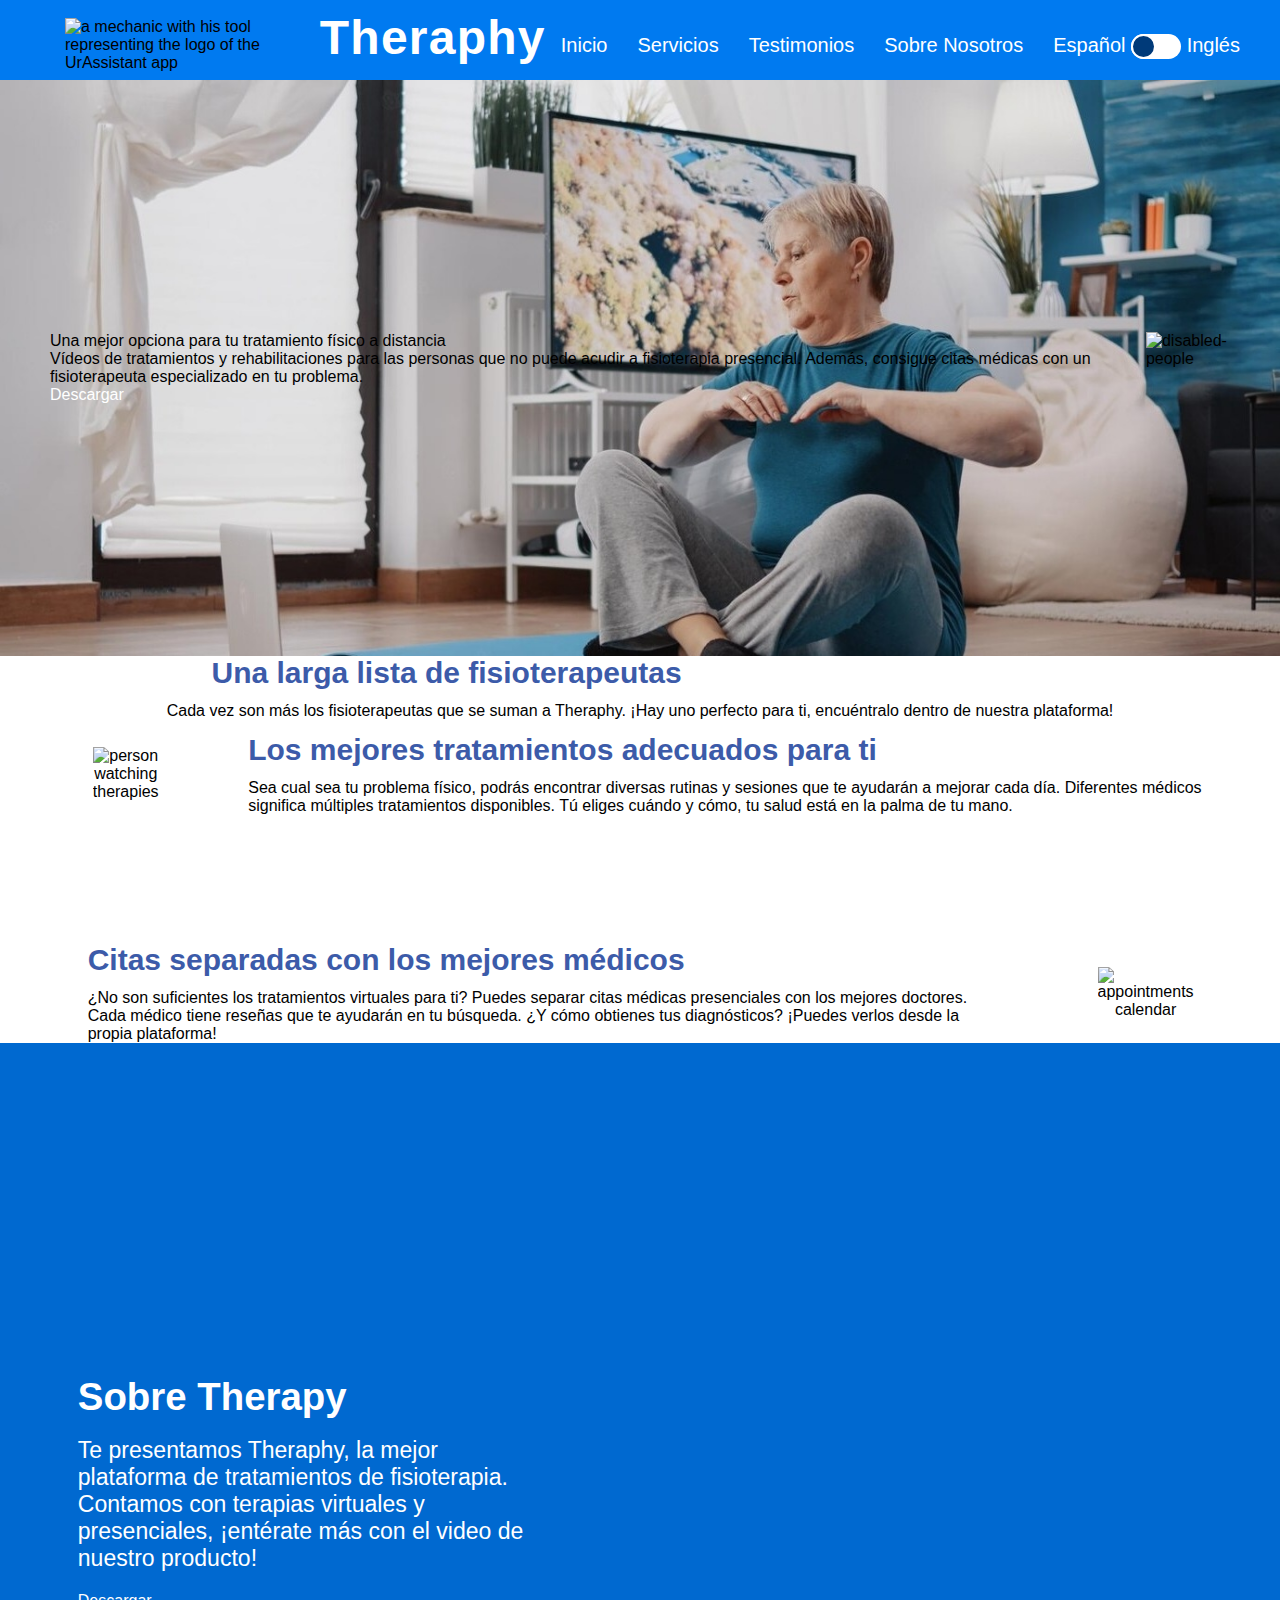
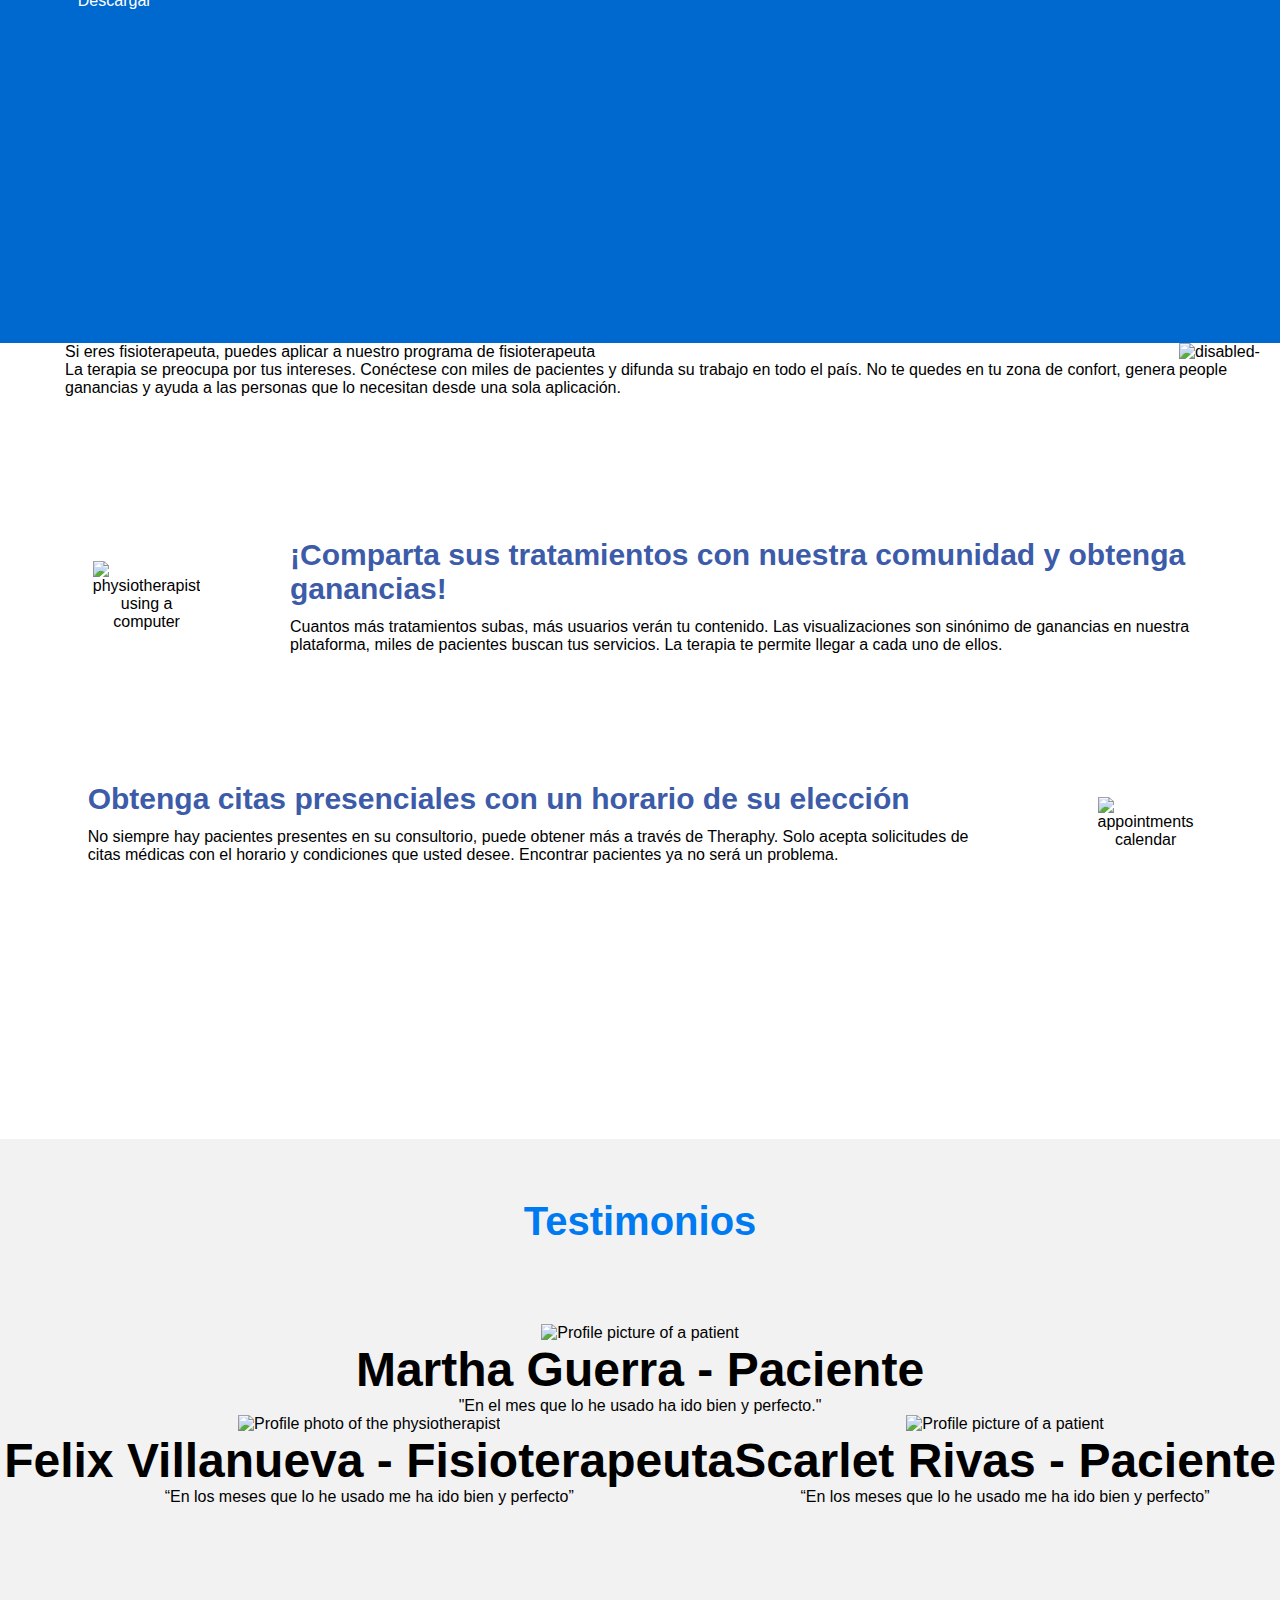
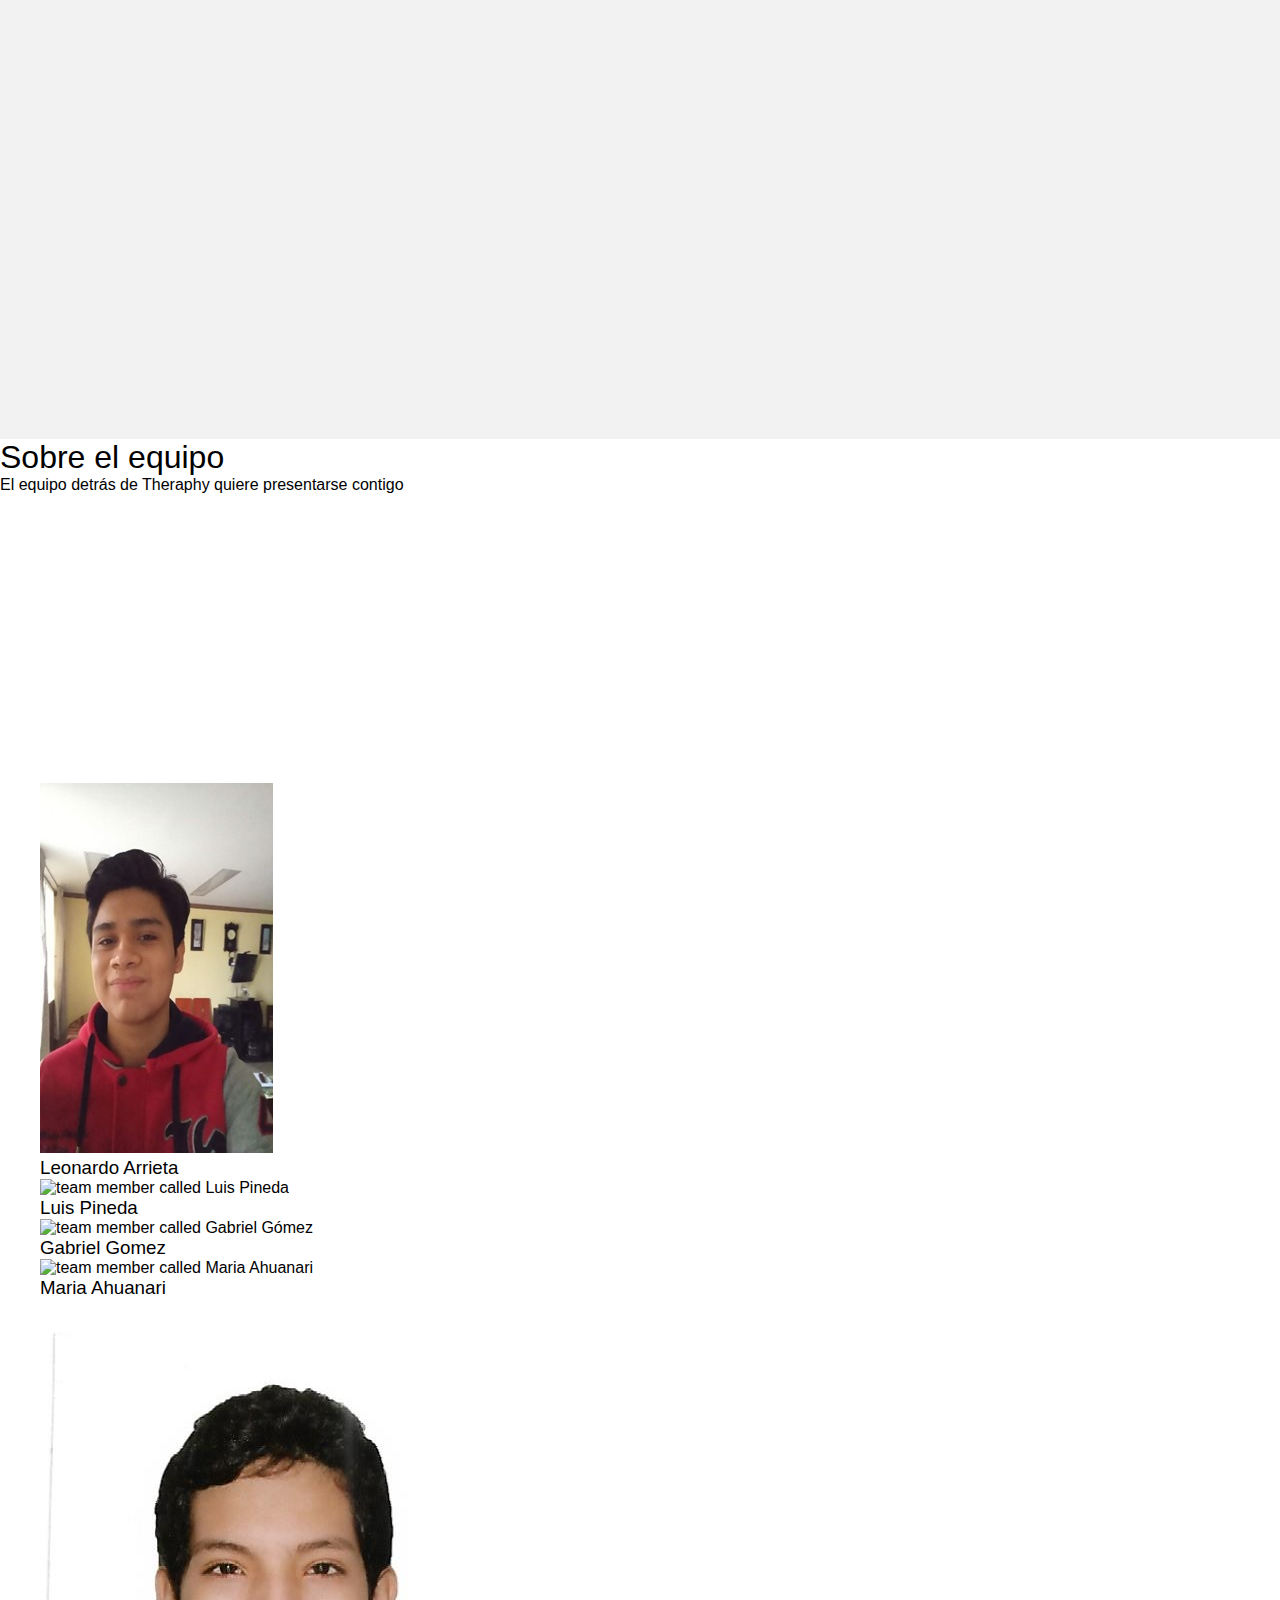
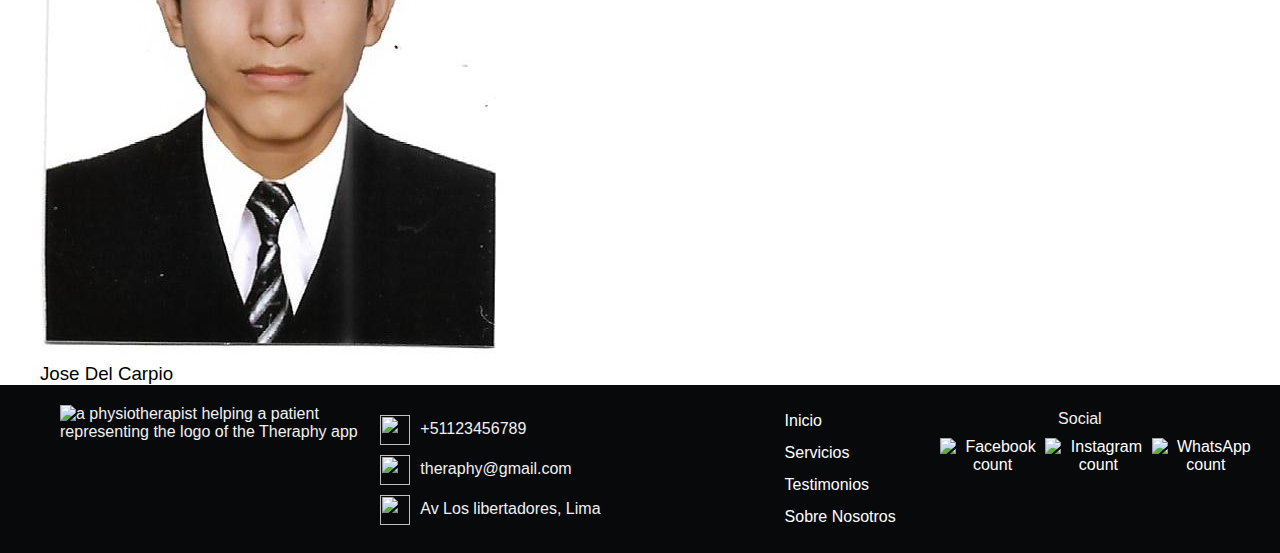
==== index-spanish.html @ e88baafd "fix" ====
<!DOCTYPE html>
<html lang="en">
<head>
    <meta charset="UTF-8">
    <meta http-equiv="X-UA-Compatible" content="IE=edge">
    <meta name="viewport" content="width=device-width, initial-scale=1.0">

    <title>Theraphy</title>
    <link href="LogoTheraphyIcon.ico" rel="icon">

    <meta name="description" content="Theraphy - DigitAlholics Oficial Landing Page" >
    <meta name="keywords" content="therapies, rehabilitation, physical treatment, physiotherapy, physiotherapist, physical problems." >
    <meta name="authors" content="DigitAlholics team" >

    <meta name="viewport" content="width=device-width, initial-scale=1.0" >
    <link rel="stylesheet" href="./assets/styles/styles.css">
    <link rel="stylesheet" href="https://use.typekit.net/uew0ptb.css">
    <script src="https://kit.fontawesome.com/72bfe80b22.js" crossorigin="anonymous"></script>

</head>
<body>

<header>
    <ul class="nav-header">
        <li class="logo">
            <img src="Logo%20de%20Theraphy%202.png" alt="a mechanic with his tool representing the logo of the UrAssistant app">
        </li>
        <li class="name">
            <h2>Theraphy</h2>
        </li>

    </ul>
    <button class="nav-toggle" aria-label="Open menu">
        <i class="fas fa-bars"></i>
    </button>
    <nav class="nav-menu" >
        <li class="item1"><a href="index.html#home">Inicio</a></li>
        <li class="item2"><a href="index.html#services">Servicios</a></li>
        <li class="item3"><a href="index.html#testimonials">Testimonios</a></li>
        <li class="item4"><a href="index.html#about-team">Sobre Nosotros</a></li>
        <li>
            <div class="idioma">
                <span class="en">Español</span>
                <input type="checkbox" class="check" name="yousendit2" id="yousendit2" value="1" onclick="return yousendit2();">
                <span class="es">Inglés</span>
            </div>
        </li>
    </nav>
</header>
<div class="hero-section container" id="home">

    <div class="box">
        <div class="left">
            <div>
                    <span class="title">
                        Una mejor opciona para tu tratamiento físico a distancia
                    </span>
                <p>
                    Vídeos de tratamientos y rehabilitaciones para las personas que no puede acudir a fisioterapia presencial. Además, consigue citas médicas con un fisioterapeuta especializado en tu problema.
                </p>
                <a target="_blank">
                    Descargar
                </a>
            </div>
        </div>

        <div class="right">
            <div>
                <img src="./assets/images/disabled people.png" alt="disabled-people">
            </div>
        </div>
    </div>

</div>

<section id="services">
    <section class="services" id="patient-services">
        <div class="feature-services-begin">
            <div class="feature-services-begin-rigth">
                <h3 class="feature-title">Una larga lista de fisioterapeutas</h3>
            </div>
            <div class="feature-text">
                <p>Cada vez son más los fisioterapeutas que se suman a Theraphy. ¡Hay uno perfecto para ti, encuéntralo dentro de nuestra plataforma!</p>
            </div>
        </div>
        <div class="feature1-services">
            <div class="feature1-image">
                <img src="./assets/images/watching-therapies.png" alt="person watching therapies"  >
            </div>
            <div class="feature-text">
                <h3 class="feature-title">Los mejores tratamientos adecuados para ti</h3>
                <p>Sea cual sea tu problema físico, podrás encontrar diversas rutinas y sesiones que te ayudarán a mejorar cada día. Diferentes médicos significa múltiples tratamientos disponibles. Tú eliges cuándo y cómo, tu salud está en la palma de tu mano.</p>
            </div>
        </div>
        <div class="feature2-services">
            <div class="feature2-image">
                <img src="./assets/images/calendar.png" alt="appointments calendar">
            </div>
            <div class="feature-text">
                <h3 class="feature-title">Citas separadas con los mejores médicos</h3>
                <p>¿No son suficientes los tratamientos virtuales para ti? Puedes separar citas médicas presenciales con los mejores doctores. Cada médico tiene reseñas que te ayudarán en tu búsqueda. ¿Y cómo obtienes tus diagnósticos? ¡Puedes verlos desde la propia plataforma!</p>
            </div>
        </div>

    </section>

    <div class="about-product container" id="about-product">

        <div class="box">
            <div class="left">
                <div>
                    <span class="title">
                        Sobre Therapy
                    </span>
                    <p>
                        Te presentamos Theraphy, la mejor plataforma de tratamientos de fisioterapia. Contamos con terapias virtuales y presenciales, ¡entérate más con el video de nuestro producto!</p>
                    <a target="_blank">
                        Descargar
                    </a>
                </div>
            </div>

            <div class="right">
                <div>
                    <iframe width="700" height="420" src="https://www.youtube.com/watch?v=nm8KRjABzzk" title="YouTube video player" frameborder="0" allow="accelerometer; autoplay; clipboard-write; encrypted-media; gyroscope; picture-in-picture" allowfullscreen></iframe>

                </div>
            </div>
        </div>

    </div>

    <div class="physiotherapist container">

        <div class="box">
            <div class="left">
                <div>
                    <span class="title">
                        Si eres fisioterapeuta, puedes aplicar a nuestro programa de fisioterapeuta
                    </span>
                    <p>
                        La terapia se preocupa por tus intereses. Conéctese con miles de pacientes y difunda su trabajo en todo el país. No te quedes en tu zona de confort, genera ganancias y ayuda a las personas que lo necesitan desde una sola aplicación.</p>
                    <a href="#">
                        Descargar ahora
                    </a>
                </div>
            </div>

            <div class="right">
                <div>
                    <img src="./assets/images/physioterapist.png" alt="disabled-people">

                </div>
            </div>
        </div>

    </div>

    <section class="services" id="physiotherapist-services">

        <div class="feature1-services">
            <div class="feature1-image">
                <img src="./assets/images/physiotherapist%20using%20a%20computer.jpeg" alt="physiotherapist using a computer"  >
            </div>
            <div class="feature-text">
                <h3 class="feature-title">¡Comparta sus tratamientos con nuestra comunidad y obtenga ganancias!</h3>
                <p>Cuantos más tratamientos subas, más usuarios verán tu contenido. Las visualizaciones son sinónimo de ganancias en nuestra plataforma, miles de pacientes buscan tus servicios. La terapia te permite llegar a cada uno de ellos.</p>
            </div>
        </div>
        <div class="feature2-services">
            <div class="feature2-image">
                <img src="./assets/images/physiotherapist%20_and_patient.jpeg" alt="appointments calendar">
            </div>
            <div class="feature-text">
                <h3 class="feature-title">Obtenga citas presenciales con un horario de su elección</h3>
                <p>No siempre hay pacientes presentes en su consultorio, puede obtener más a través de Theraphy. Solo acepta solicitudes de citas médicas con el horario y condiciones que usted desee. Encontrar pacientes ya no será un problema.</p>
            </div>
        </div>

    </section>
</section>


<section id="testimonials">
    <h1>Testimonios</h1>
    <section id="testcards">
        <div class="slide-container swiper">
            <div class="slide-content">
                <div class="card-wrapper swiper-wrapper">
                    <div class="card swiper-slide">
                        <div class="image-content">
                            <span class="overlay"></span>

                            <div class="card-image">
                                <img src="./assets/images/teen.png" alt="Profile picture of a patient" class="card-img"><!--<img src="images/profile1.jpg" alt="" class="card-img">-->
                            </div>
                        </div>
                        <div class="card-content">
                            <h2 class="name">Martha Guerra - Paciente</h2>
                            <p class="description">"En el mes que lo he usado ha ido bien y perfecto."</p>
                        </div>
                    </div>
                </div>

                <div class="swiper-button-next swiper-navBtn"></div>
                <div class="swiper-button-prev swiper-navBtn"></div>
                <div class="swiper-pagination"></div>
            </div>
        </div>

        <div class="slide-container swiper">
            <div class="slide-content">
                <div class="card-wrapper swiper-wrapper">
                    <div class="card swiper-slide">
                        <div class="image-content">
                            <span class="overlay"></span>

                            <div class="card-image">
                                <img src="./assets/images/physio.png" alt="Profile photo of the physiotherapist" class="card-img"><!--<img src="images/profile1.jpg" alt="" class="card-img">-->
                            </div>
                        </div>
                        <div class="card-content">
                            <h2 class="name">Felix Villanueva - Fisioterapeuta</h2>
                            <p class="description">“En los meses que lo he usado me ha ido bien y perfecto”</p>
                        </div>
                    </div>
                </div>

                <div class="swiper-button-next swiper-navBtn"></div>
                <div class="swiper-button-prev swiper-navBtn"></div>
                <div class="swiper-pagination"></div>
            </div>
        </div>

        <div class="slide-container swiper">
            <div class="slide-content">
                <div class="card-wrapper swiper-wrapper">
                    <div class="card swiper-slide">
                        <div class="image-content">
                            <span class="overlay"></span>

                            <div class="card-image">
                                <img src="./assets/images/grandma.png" alt="Profile picture of a patient" class="card-img"><!--<img src="images/profile1.jpg" alt="" class="card-img">-->
                            </div>
                        </div>
                        <div class="card-content">
                            <h2 class="name">Scarlet Rivas - Paciente</h2>
                            <p class="description">“En los meses que lo he usado me ha ido bien y perfecto”</p>
                        </div>
                    </div>
                </div>

                <div class="swiper-button-next swiper-navBtn"></div>
                <div class="swiper-button-prev swiper-navBtn"></div>
                <div class="swiper-pagination"></div>
            </div>
        </div>
    </section>
</section>

<section id="about-team">
    <h1>Sobre el equipo</h1>
    <p>El equipo detrás de Theraphy quiere presentarse contigo</p>

    <div class="team-div">

        <div class="team-video">
            <iframe width="500" height="300" src="https://www.youtube.com/watch?v=nm8KRjABzzk" title="YouTube video player" frameborder="0" allow="accelerometer; autoplay; clipboard-write; encrypted-media; gyroscope; picture-in-picture" allowfullscreen></iframe>
        </div>

    <div class="team-photos">
        <ul class="team-photos_top">
            <li>
               <img src="assets/images/leonardo.png" alt="team member called Leonardo Arrieta"></a>
                <h3>Leonardo Arrieta</h3>
            </li>
            <li>
               <img src="assets/images/luis.png" alt="team member called Luis Pineda"></a>
                <h3>Luis Pineda</h3>
            </li>
            <li>
               <img src="assets/images/gabriel.jpg" alt="team member called Gabriel Gómez"></a>
                <h3>Gabriel Gomez</h3>
            </li>
        </ul>

        <ul class="team-photos_bottom">
            <li>
                <img src="assets/images/maria.jpg" alt="team member called Maria Ahuanari"></a>
                <h3>Maria Ahuanari</h3>
            </li>
            <li>
                <img src="assets/images/jose.jpg" alt="team member called Jose Del Carpio"></a>
                <h3>Jose Del Carpio</h3>
            </li>
        </ul>
    </div>

</div>
</section>


<footer class="footer">
    <div class="container-body">
        <div class="column1">
            <nav class="nav2">
                <ul class="nav-footer">
                    <li class="logo2">
                        <img src="./assets/images/Logo.png" alt="a physiotherapist helping a patient representing the logo of the Theraphy app">
                    </li>
                </ul>

            </nav>
        </div>

        <div class="column2">
            <div class="row">
                <img src="./assets/images/call.png" alt="">
                <label>+51123456789</label>
            </div>
            <div class="row">
                <img src="./assets/images/mail.png" alt="">
                <label>theraphy@gmail.com</label>
            </div>
            <div class="row">
                <img src="./assets/images/home.png" alt="">
                <label>Av Los libertadores, Lima</label>
            </div>

        </div>

        <div class="column3">
            <ul class="options">
                <li class="options-item">
                    <a href="index.html#home" class="options-item-link options-link">Inicio</a>
                </li>
                <li class="options-item">
                    <a href="index.html#services" class="options-item-link options-link">Servicios</a>
                </li>
                <li class="options-item">
                    <a href="index.html#testimonials" class="options-item-link options-link">Testimonios</a>
                </li>
                <li class="options-item">
                    <a href="index.html#about-team" class="options-item-link options-link">Sobre Nosotros</a>
                </li>
            </ul>

        </div>




        <div class="column4">
            <label>Social</label>
            <ul class="nets">
                <li class="facebook">
                    <a href="https://es-la.facebook.com/"><img src="./assets/images/facebook.png" alt="Facebook count"></a>
                </li>
                <li class="instagram">
                    <a href="https://www.instagram.com/"><img src="./assets/images/instagram.png" alt="Instagram count"></a>
                </li>
                <li class="whatsapp">
                    <a href="https://www.whatsapp.com/?lang=es"><img src="./assets/images/whatsapp.png" alt="WhatsApp count"></a>
                </li>
            </ul>



        </div>
    </div>
</footer>




</body>
<script src="assets/scripts/main.js" type="text/javascript"></script>

</html>
---- assets/styles/styles.css ----
* {
    margin: 0;
    font-family: ibm-plex-sans, sans-serif;
    font-weight: 400;
    font-style: normal;
}


li, nav
{
    list-style: none;

}

ul {
    list-style-type: disc; /* Agrega viñetas en forma de puntos sólidos */

}

a
{
    text-decoration: none;
    color: white;
    cursor: pointer;

}

a:hover {
    font-weight: bold;
}


a.btn
{
    color: #FFFFFF;
    border-radius: inherit;
    text-transform: capitalize;
    background-color: #002A78;
    font-weight: 800;
    text-align: center;
    padding: 10px;
    border: none;

}
a.btn:hover
{
    background-color: yellow;
}




.container{
    display: flex;
    align-items: center;
    justify-content: center;
}

.box {
    width: 1200px;
    display: flex;
    padding-left: 50px;
}


/*Header Section*/

header
{

    z-index: 1;
    display: flex;
    justify-content: space-between;
    align-items: center;
    padding: 10px 25px 0;
    background-color:  #007AF0;
}

header .name
{
    color: white;
    font-size: 34px;
    letter-spacing: 1.25px;
    font-weight: bold;
    margin-bottom: 15px;
}

header .nav-header
{
    display: flex;
    align-items: center;

}

.nav-header .logo
{
    margin-right: 20px;
}

.logo img
{
    width: 100px;
    height: 100px;


}

.logo2 img{
    width: 200px;
    height: 20px;
}

.nav-toggle {
    color: white;
    background: none;
    border: none;
    font-size: 30px;
    padding: 0 5px;
    line-height: 60px;
    cursor: pointer;

    display: none;
}

header nav
{
    display: flex;
}

header nav li
{
    margin: 0 15px;
    width: max-content;
    font-size: 20px;
    color:  white;
}

.idioma
{
    text-align: right;
    margin-top: 0px;
}
.en
{
    color:  white;

}
.es{
    color:  white;

}

.check
{
    position: relative;
    width: 50px;
    height: 18px;

}
.check:before{
    content: '';
    position: absolute;
    width: 50px;
    height: 25px;
    background: white;
    border-radius: 25px;
}

.check:after{
    content: '';
    position: absolute;
    width: 25px;
    height: 25px;
    background: #003A79;
    transition: 0.1s;
    border: 2px solid white;
    box-sizing:  border-box;
    border-radius: 25px;
}

.check:checked:after
{
    left: 25px;
    border: 2px solid white;
}

.check:checked:before
{
    background: white;
}


@media (max-width: 1000px) {
    header {
        padding: 10px 30px;
    }
}

@media (max-width: 900px) {

    header h2 {
        margin-bottom: 15px;
    }

    a
    {
        font-size: 20px;
    }
    .nav-toggle {
        display: block;
    }

    .nav-menu
    {
        border: 1px solid #002A78;
        flex-direction: column;
        align-items: center;
        margin: 0;
        background-color: #003A79;
        position: fixed;
        left: 0;
        top: 110px;
        width: 100%;
        line-height: 3;

        height: calc(100% - 95px);
        overflow-y: auto;

        left: 100%;
        transition: 0.1s;
    }

    .nav-menu_visible
    {
        left: 0;

    }

    header .nav-header
    {
        display: flex;
        align-items: center;
    }
    header .nav-header h2
    {
        color: white;
        font-size: 28px;
        letter-spacing: 1.25px;
        font-weight: bold;
        margin-bottom: 0;
    }

    header .nav-header
    {
        display: flex;
        align-items: center;
    }
}


/*HERO SECTION*/
/* Estilo para la sección hero completa */
.hero-section {
    background-image: url("../../assets/images/hero_image.jpeg");
    background-size: cover;
    background-repeat: no-repeat;
    min-height: 45vw;
    display: flex;
    align-items: center;
    justify-content: flex-start; /* Alinea los elementos a la izquierda */
}

/* Ajusta el estilo de la tarjeta */
.hero-card{
    background-color: #ffffff;
    border-radius: 30px;
    box-shadow: 0px 0px 20px rgba(0, 0, 0, 0.2);
    padding: 30px;
    text-align: left;
    width: 780px;

}

.card-title {
    font-size: 60px;
    font-weight: 800;
    margin: 0;
    color: #000000;
}

.card-description {
    font-size: 20px;
    font-weight: normal;
    color: #000000;
    margin-top: 10px;
}

.btn-rectangular {
    display: inline-block;
    padding: 24px 60px;
    background-color: #007AF0;
    color: #ffffff;
    border-radius: 50px;
    text-decoration: none;
    font-weight: bold;
    transition: background-color 0.3s ease;
    margin-top: 20px;
    font-size: 20px;
    margin-right: 68%;
}

.btn-rectangular:hover {
    background-color: #0055A4; /* Cambia el color de fondo al acercar el mouse */
    opacity: 0.6; /* Reduce la opacidad al acercar el mouse */
}


/* Consulta de medios para tabletas */
@media screen and (max-width: 768px) {
    .hero-card {
        padding: 10px; /* Ajusta el relleno para dispositivos más pequeños */
    }

    .card-title {
        font-size: 24px; /* Tamaño de fuente más pequeño para tabletas */
    }

    .card-description {
        font-size: 14px; /* Tamaño de fuente más pequeño para tabletas */
    }

    .btn-rectangular {
        padding: 12px 30px; /* Ajusta el padding para tabletas */
        font-size: 14px; /* Tamaño de fuente más pequeño para tabletas */
    }
}

/* Consulta de medios para smartphones */
@media screen and (max-width: 480px) {
    .card-title {
        font-size: 20px; /* Tamaño de fuente más pequeño para smartphones */
    }

    .card-description {
        font-size: 12px; /* Tamaño de fuente más pequeño para smartphones */
    }

    .btn-rectangular {
        padding: 10px 24px; /* Ajusta el padding para smartphones */
        font-size: 12px; /* Tamaño de fuente más pequeño para smartphones */
    }
}

/*Services Section*/

#patient-services .container{
    background: linear-gradient(to bottom, #659ebc 0%, #659ebc 0%, #ffffff 2%); /* Ajusta las posiciones para el degradado */
    display: flex;
    flex-direction: column;
    align-items: center;
    background-color: #cfdff0; /* Establece el color de fondo de respaldo */
}

#patient-services .titles{
    text-align: center;
}

#patient-services .titles h1{
    margin-top: 60px;
    font-weight: bold;
    color: #007AF0;
}

#patient-services .titles h2{
    font-weight: bold;
    margin-bottom: 40px;
    font-size: 40px;
}

#patient-services .cards-container{
    max-width: 1500px;
    border: 4px solid #007AF0; /* Añade un borde de 2 píxeles de ancho y color blanco */
    border-radius: 15px; /* Aplica bordes redondeados de 20 píxeles */
    padding: 30px; /* Añade un espacio interno para separar las tarjetas del borde */
    margin-top: 20px;
    margin-bottom: 170px;/* Agrega un margen superior para separar los títulos de las tarjetas */
    display: flex;
}

#patient-services .card {
    display: flex; /* Usa flexbox para organizar el contenido */
    border-radius: 5px; /* Aplica bordes redondeados */
    padding: 10px; /* Añade un espacio interno para separar los elementos */
    margin: 29px; /* Agrega margen para separar las tarjetas */
    align-items: center; /* Alinea verticalmente los elementos */
    width: 600px;
    height: 200px;
    transition: transform 0.3s ease;
    background-color: #ffffff;
    border: 1px solid #000000;/* Agregamos una transición de 0.3 segundos en la propiedad 'transform' */
}

#patient-services .card:hover {
    transform: scale(1.05); /* Al hacer hover, la tarjeta se agrandará un 5% */
    box-shadow: 0px 0px 20px rgba(0, 0, 0, 0.2); /* Agregamos una sombra para dar un efecto de elevación */
}

#patient-services .card-image {
    flex: 1; /* El espacio disponible se divide entre la imagen y el contenido */
    display: grid;
    place-items: center;
}

#patient-services .card-image img {
    width: 60%; /* La imagen no se desbordará de la tarjeta */
    height: 80%; /* Mantiene la proporción de la imagen */
    margin: auto;

}

#patient-services .card-content {
    flex: 2; /* El espacio disponible se divide entre el contenido y la imagen */

}

#patient-services .card-title {
    font-size: 22px; /* Estilo del título */
    margin-right: 56px;

}

#patient-services .card-description {
    font-size: 16px;
    margin-right: 25px;/* Estilo de la descripción */

}



.feature-title {
    text-align: left;
}


h2
{
    font-weight: bold;
    font-size: 48px;
}

section h1.title
{

    text-transform: capitalize;
    text-align: center;
    padding-top: 40px;
    margin-bottom: 50px;
    color: #3C5BA9;
}

.services {
    height: 100%;
    display: flex;
    margin-right: 48px;
    margin-left: 48px;
    text-align: center;
    flex-direction: column;
    align-items: center;
}
.services h2{
    font-size: 32px;
    color: #3C5BA9;
}


.services h3{
    font-size:  30px;
    margin-bottom: 12px;
    font-weight:bold;
    color: #3C5BA9;
}
.feature1-image img{
    margin-right: 7vw;
    margin-left: 3.5vw;
    height:25vw
}
.feature-text{
    text-align: left;
}


.feature-services-begin-rigth {
    margin-right: 10vw;
    margin-left: 3.5vw;
}

.feature1-services {
    margin-top: 1vw;
    display: flex;
    align-items: center;
}
.feature2-services {
    margin-top: 10vw;
    display: flex;
    flex-direction: row-reverse;
    align-items: center;
    margin-left: 3.1vw;
}

.feature2-image img{
    margin-right: 3vw;
    margin-left: 10vw;
    height:25vw
}


/*About Product**/
.about-product{
    background-color: #0069D0;
    height: 900px;
}

.about-product .right{
    min-width: 50%;
    display: flex;
    align-items: center;
    justify-content: center;
}

.about-product .right img{
    max-width: 500px;
}

#about-product .left{
    display: flex;
    align-items: center;
    color: white;
    min-width: 20%;
    margin-left: 1vw;
    margin-right: 10vw;
}

#about-product .left .title{
    font-size: 3vw;
    font-weight: 700;
    line-height: 1.1em;
}

#about-product .left p{
    margin: 1.5vw 0px;
    font-size: 1.8vw;
}


#about-product .btn-rectangular{

    background-color: rgba(207, 223, 240, 0.47);
    color: #ffffff;
    border-radius: 50px;
    text-decoration: none;
    font-weight: bold;
    transition: background-color 0.3s ease;
    width: 110px;
    font-size: 20px;
}

@media (max-width: 800px) and (min-width:200px) {
    #about-product iframe {
        height: 150px;
        width: 200px;
    }
}
@media (max-width: 1300px) and (min-width:800px) {
    #about-product iframe {
        height: 250px;
        width: 450px;
    }


}

/*Physiotherapist section**/

#physiotherapist-services {
    background-color: rgb(255, 255, 255);
    height: 48vw;
    padding-top: 110px;
}



#physiotherapist-services .right{
    min-width: 50%;
    display: flex;
    justify-content: center;
}

#physiotherapist-services .right img{
    margin-right: 15%;
    margin-left: 10%;
    height: 600px;
    border-radius: 40px;
}

#physiotherapist-services .left{

    display: flex;

    color: black;
    min-width: 45%;
    margin-left: 2vw;
    margin-right: 0vw;
}

#physiotherapist-services .left .title{

    font-size: 45px;
    font-weight: 700;
    line-height: 1.1em;
}



#physiotherapist-services .btn-rectangular{
    padding:25px 60px;
    background-color: #007AF0;
    color: #ffffff;
    border-radius: 50px;
    text-decoration: none;
    font-weight: bold;
    transition: background-color 0.3s ease;
    margin-top: 20px;
    font-size: 20px;
    width: 100px;
    margin-left: 60px;

}

#physiotherapist-services .btn-rectangular:hover {
    background-color: #0055A4; /* Cambia el color de fondo al acercar el mouse */
    opacity: 0.6; /* Reduce la opacidad al acercar el mouse */
}




/* Estilos para los elementos expandibles */
.expanding-section {
    margin-top: 20px;
    display: flex;
    flex-direction: column;
}

.expanding-item {
    margin-top: 20px;
    padding: 10px;
    border-radius: 5px;
    overflow: hidden;
    cursor: pointer;
}


.expanding-title {
    display: flex;
    justify-content: space-between;
    align-items: center; /* Alinea verticalmente el contenido en el centro */
    cursor: pointer;

}

.expand-button {
    background-color: #007AF0;
    color: #ffffff;
    border-radius: 50%;
    border: none;
    width: 50px;
    height: 50px;
    font-size: 25px;
    display: flex;
    justify-content: center;
    padding-top: 5px;
    cursor: pointer;

}


.expand-button:hover {
    background-color: #0055A4; /* Cambia el color de fondo al acercar el mouse */
    opacity: 0.6; /* Reduce la opacidad al acercar el mouse */
}

.expanding-content {
    max-height: 0;
    overflow: hidden;
    background-color: rgba(207, 223, 240, 0.47); /* Establece el color de fondo deseado */
}

.expanded {
    max-height: 200px; /* Establece la altura máxima deseada para la expansión */
    margin-top: 20px;
    padding: 25px;
}

#physiotherapist-services li{
    list-style: inherit;
}


/*Testimonials*/

#testimonials h1 {
    text-align: center;
    padding-top: 60px;
    margin-bottom: 80px;
    color: #007AF0;
    font-weight: bold;
    font-size: 40px;
}
#testimonials {
    text-align: center;
    background-color: #f2f2f2;
    height: 900px;
}

#testcards {
    display: flex;
    flex-wrap: wrap;
    justify-content: center;
}

.testimonial-card {
    background-image: url("../../assets/images/review-background.png");
    background-size: 80px;
    background-repeat: no-repeat;
    background-position-x: 40px;
    background-position-y: 20px;
    width: calc(40% - 10px);
    height: 250px;/* Dos columnas en pantalla grande, con espacio entre ellas */
    margin: 20px;
    background-color: #ffffff;
    border-radius: 20px;
    box-shadow: 0 4px 6px rgba(0, 0, 0, 0.1);
    overflow: hidden;
    position: relative;
}

.testimonial-content {
    position: absolute;
    left: 35px; /* Alinea el texto a 40px desde el borde izquierdo */
    top: 90px;
    margin-right: 30px;
}

.testimonial-content p {
    font-size: 20px;
    margin-bottom: 10px;
}

.testimonial-name {
    font-weight: bold;
    margin-right: 310px;
    color: #007AF0;
}

.testimonial-avatar {
    width: 50px;
    height: 50px;
    border-radius: 50%;
    position: absolute;
    top: 20px;
    right: 20px;
}

@media screen and (max-width: 768px) {
    .name {
        font-size: 15px;
    }
    .slide-content{
        margin: 0 10px;
    }
    .swiper-navBtn{
        display: none;
    }
}

/*About the TEam*/
#about-the-team {
    background-color: #007AF0;
    padding: 50px 0;
    text-align: center;
}

#about-the-team h1{
    font-size: 40px;
    color: white;
    font-weight: bold;
}

#about-the-team h2{
    font-size: 25px;
    color: white;
    font-weight: normal;
    margin-top: 20px;
}

.team-cards {
    display: flex;
    flex-wrap: wrap;
    justify-content: center;
    align-items: center;
    margin-top: 60px;
    margin-bottom: 20px;
}

.team-card {
    width: calc(33.33% - 300px);
    height: 400px;
    margin: 20px;
    background-color: #ffffff;
    border-radius: 40px;
    box-shadow: 0 4px 6px rgba(0, 0, 0, 0.1);
    text-align: left;
}


.team-avatar {
    width: 230px;
    height: 250px;
    padding: 15px;
    border-radius: 20%;
}

.team-name {
    font-weight: bold;
    margin: 0 20px;
    color: #5b5b5b;
}

.team-position {
    margin: 0 20px;
    color: #007AF0;
    font-weight: bolder;
}

.team-social-icons {
    margin: 10px 20px ;
}

.social-icon {
    width: 30px;
    height: 30px;
    border-radius: 50%;
    margin-right: 5px;
    cursor:pointer;
}


#about-team iframe {
    align-items: center;
    align-self: center;
    align-content: center;
    margin-left: 8%;
    margin-bottom: 15px;
    margin-top: 20px;
}

@media (max-width: 800px) and (min-width:200px) {

    #about-team .team-div{
        display: flex;
        flex-direction: column;
    }
    #about-team iframe {
        height: 150px;
        width: 300px;
        margin-top: 25px;
    }
}
@media (max-width: 1300px) and (min-width:800px) {
    #about-team iframe {
        height: 250px;
        width: 450px;
    }
}


/*ScrollToTop*/
#scroll-to-top {
    position: fixed;
    bottom: 50px;
    right: 30px;
    z-index: 1000; /* Asegura que esté por encima de otros elementos */
}

#scroll-to-top button {
    width: 45px;
    height: 45px;
    background-color: #007AF0;
    color: #ffffff;
    border: 2px solid white;
    border-radius: 50%;
    font-size: 24px;
    line-height: 1;
    cursor: pointer;
    transition: background-color 0.3s ease;
    box-shadow: 0 4px 6px rgba(0, 0, 0, 0.1);

}

#scroll-to-top button:hover {
    background-color: #0055A4;
}


/*Footer*/

.footer
{
    background: #08090a;
    color: #f1f1f2;
    width: 100%;
    height: 100%;
}

.container-body
{
    display: flex;
    padding: 20px;
}

.column1
{
    width: 100%;
    max-width: 400px;
}

.nav-footer
{
    display: flex;
    align-items: center;

}


.nav-footer img
{
    width: 250px;
    height: 130px;
    margin-right: 10px;

}

.column2
{
    max-width: 400px;
    width: 100%;
}

.column2 .row
{
    display: flex;
    margin-top: 10px;

}

.row img
{
    width: 30px;
    height: 30px;

}

.row label
{
    margin-left: 10px;
    margin-top: 5px;
}

.column3
{
    text-align: left;
    line-height: 2;
}

.column3 .options li{
    width: max-content;
    list-style: none;
}

.column4 .nets li{

    list-style: none;
}

.column2 .options li{

    list-style: none;
}

.nav-footer li{
    list-style: none;
}



.options-item a
{
    margin: 4px;
    max-width: max-content;
}
.options-item-link
{
    color:white;
}

.column4
{
    width: 100%;
    max-width: 400px;
    text-align: center;
    margin-top: 5px;
}


.nets
{
    display: flex;
    justify-content: center;
    margin: 10px 0;
}

.nets img
{
    width: 35px;
    height: 35px;
}

.nets a:hover
{
    color: transparent;
    border-top: 0;
    border-bottom: 0;
}

.download-footer
{
    display: flex;
    justify-content: center;
    margin: 10px 0;
}

.download-footer img
{
    width: 100px;
    margin: 5px;
}

.download-footer a:hover
{
    color: transparent;
    border-top: 0;
    border-bottom: 0;
}

@media (max-width: 900px)
{
    .container-body
    {
        flex-wrap: wrap;
    }

    .column4
    {
        width: 100%;
        max-width: 400px;
        text-align: left;

    }

    .nets
    {
        justify-content: left;
    }

    .download-footer
    {
        justify-content: left;
    }
}

@media (max-width: 450px)
{
    .container-body
    {
        width: 100%;
    }


    body
    {

        width:130%;
        box-sizing: border-box;
    }
}
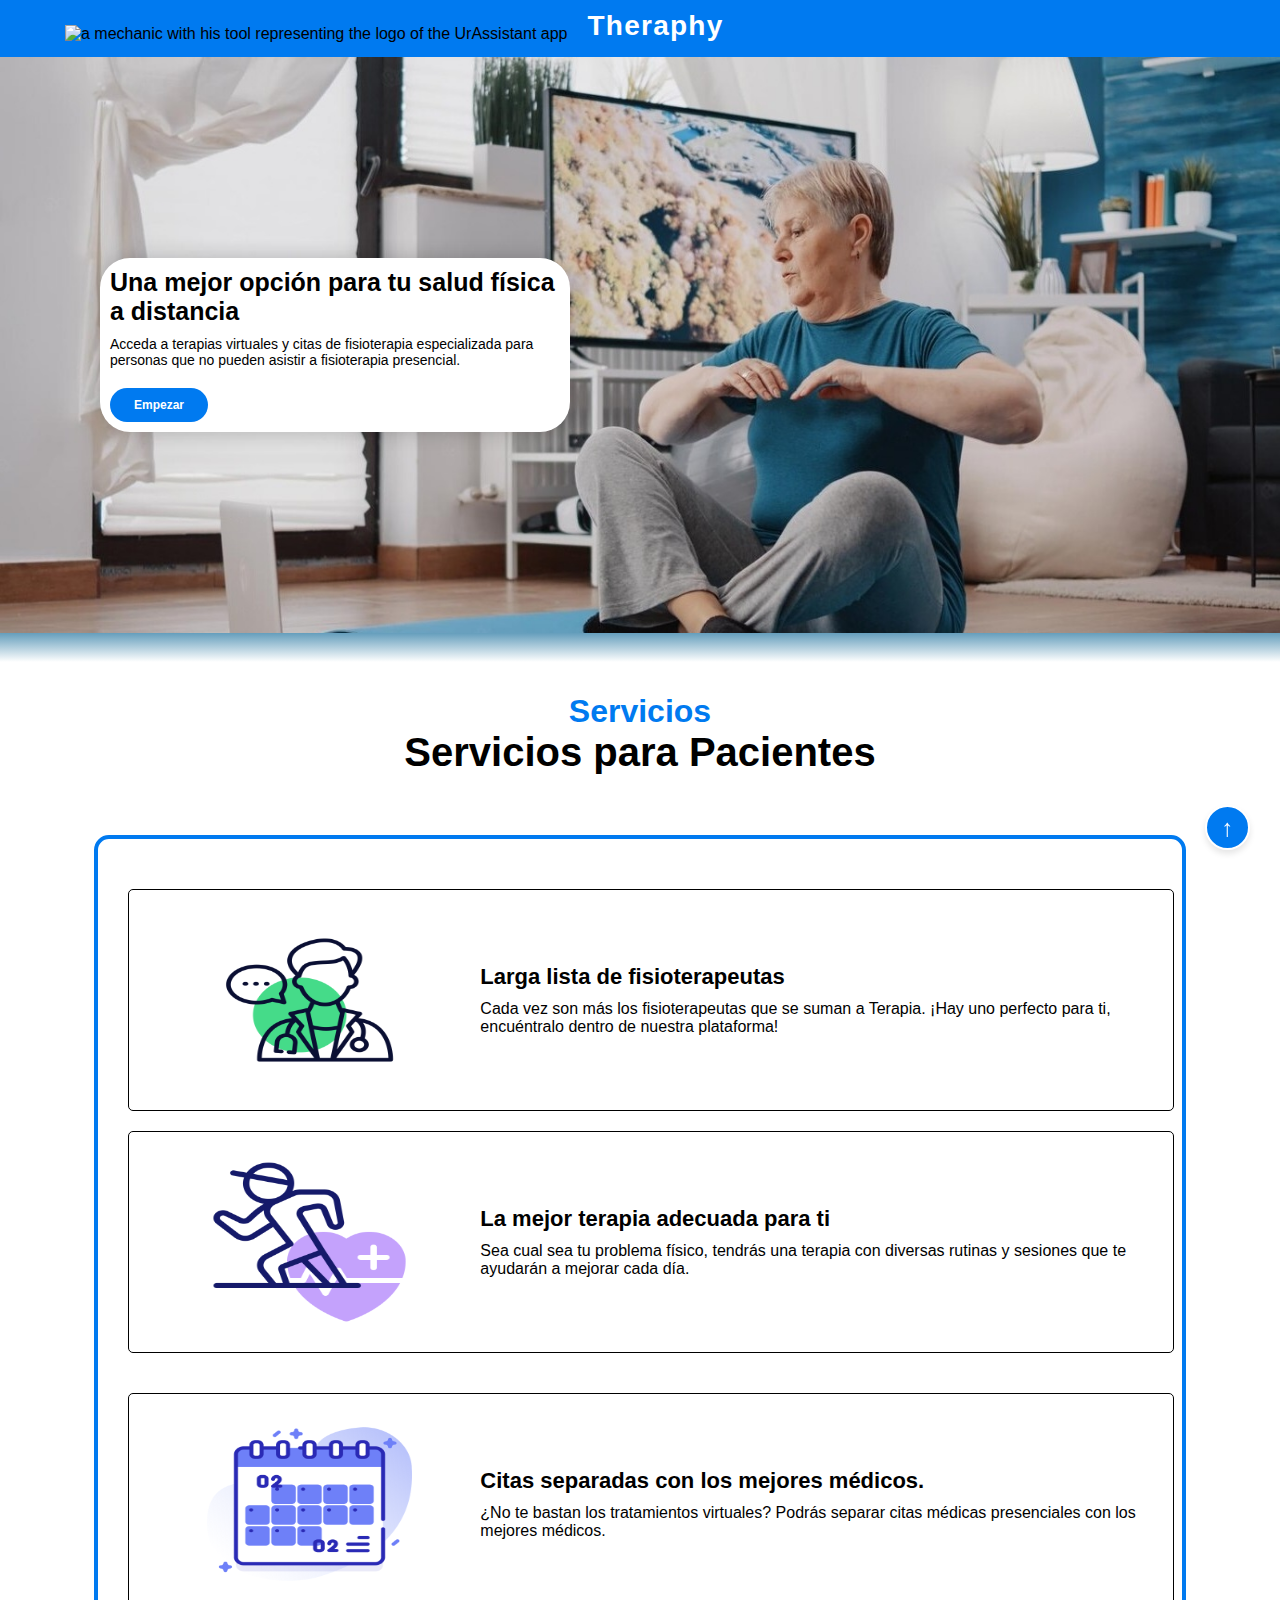
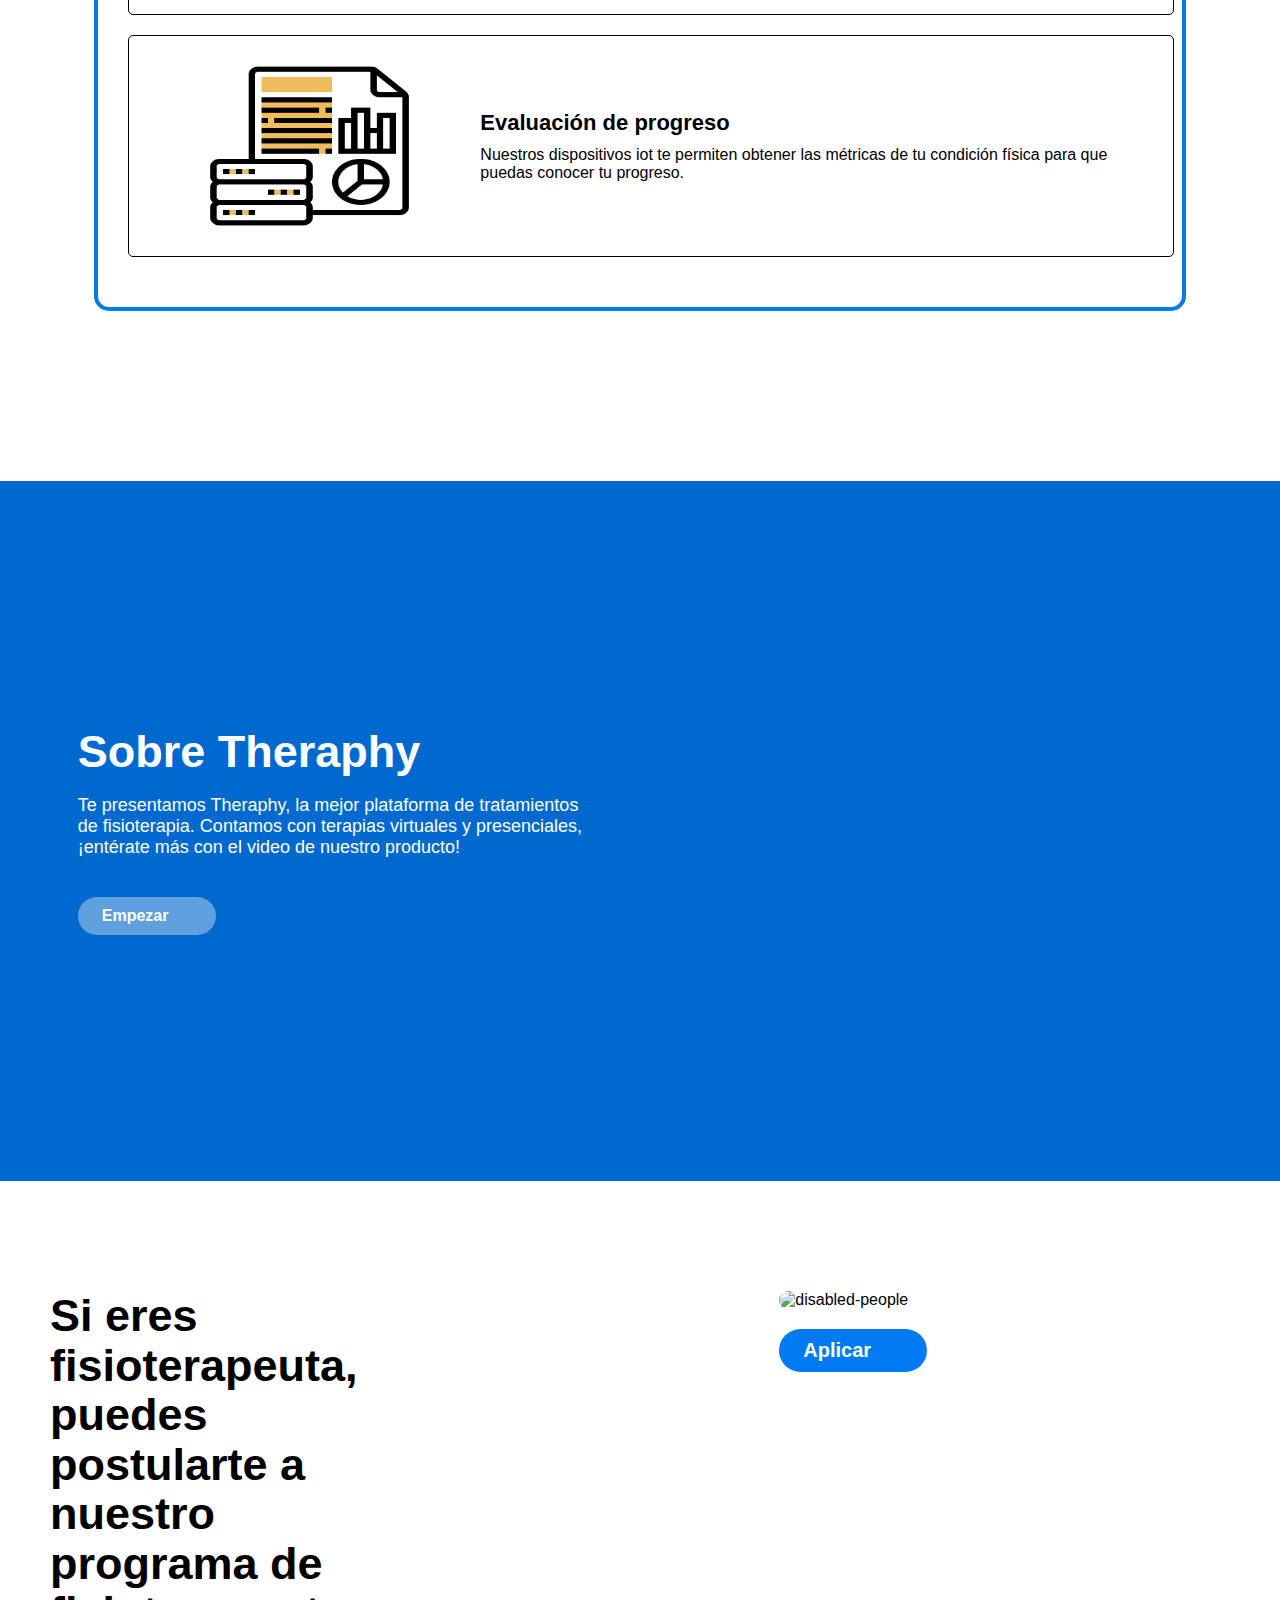
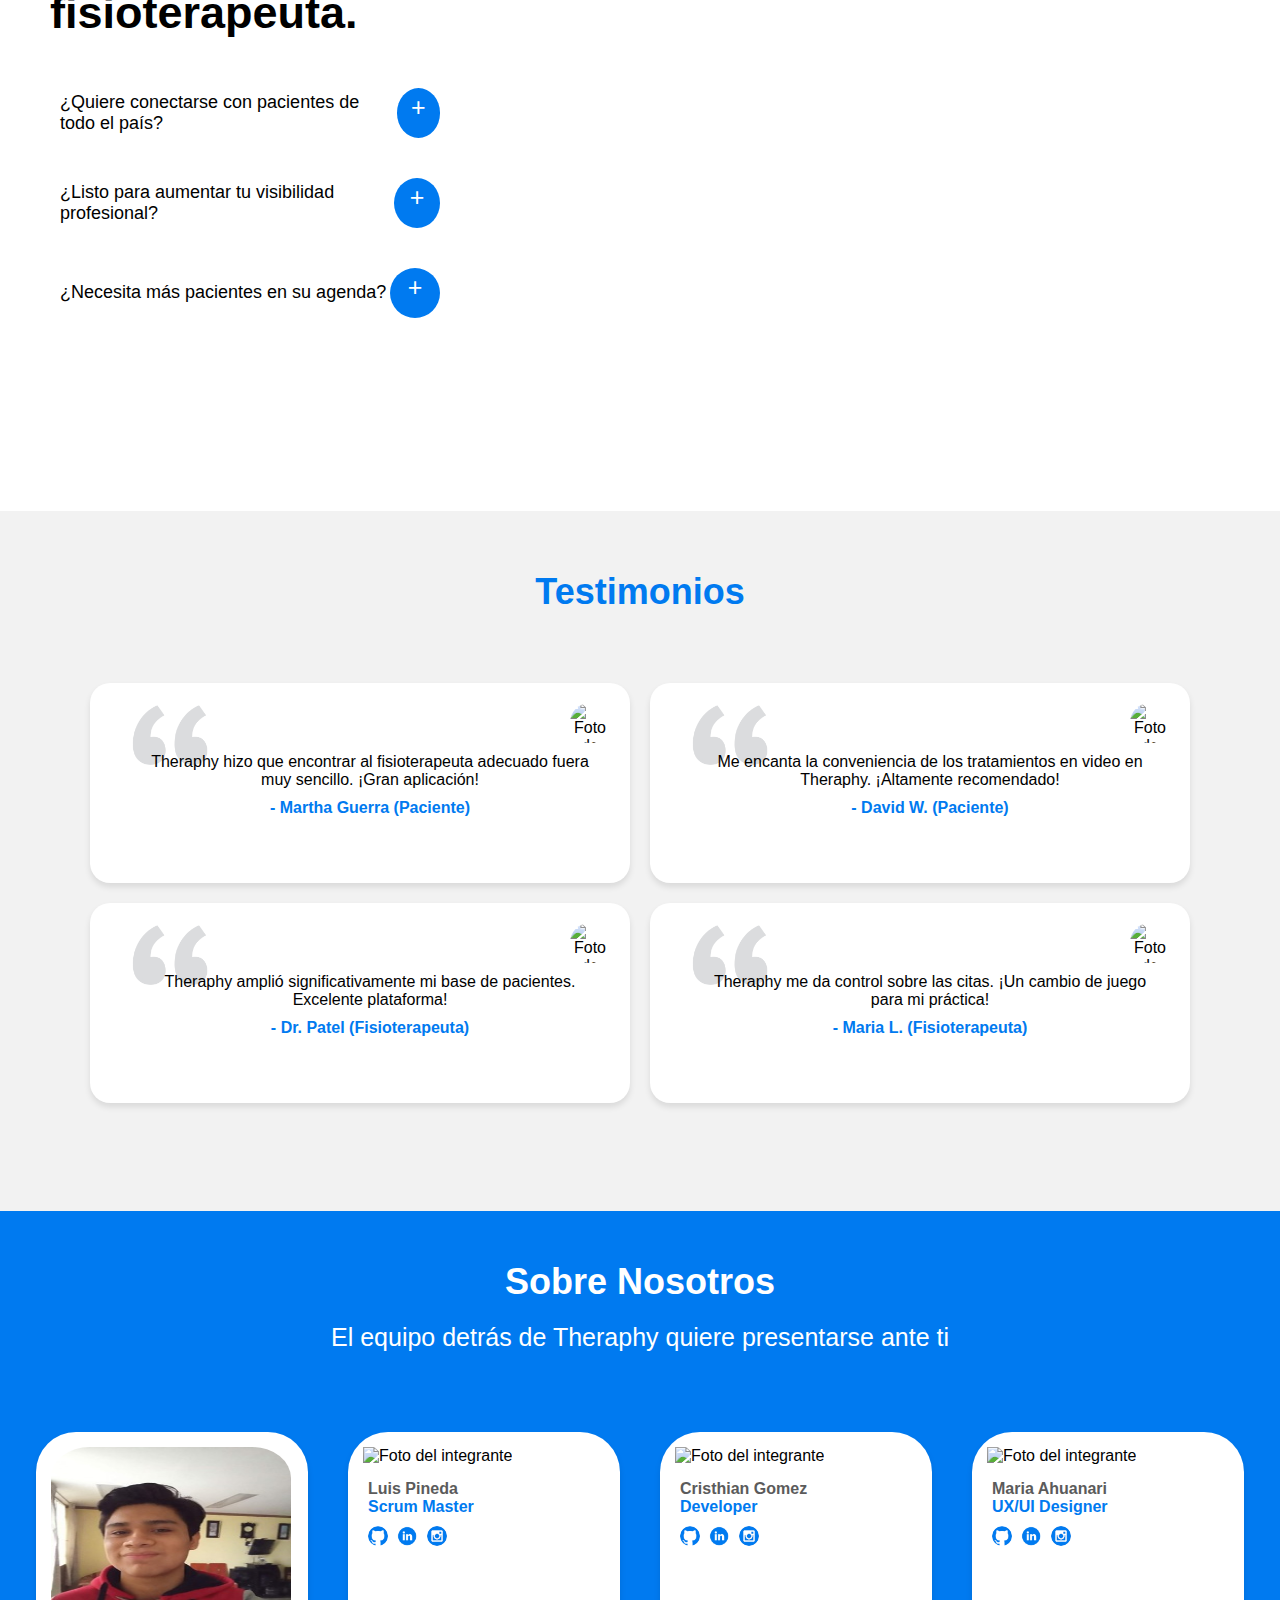
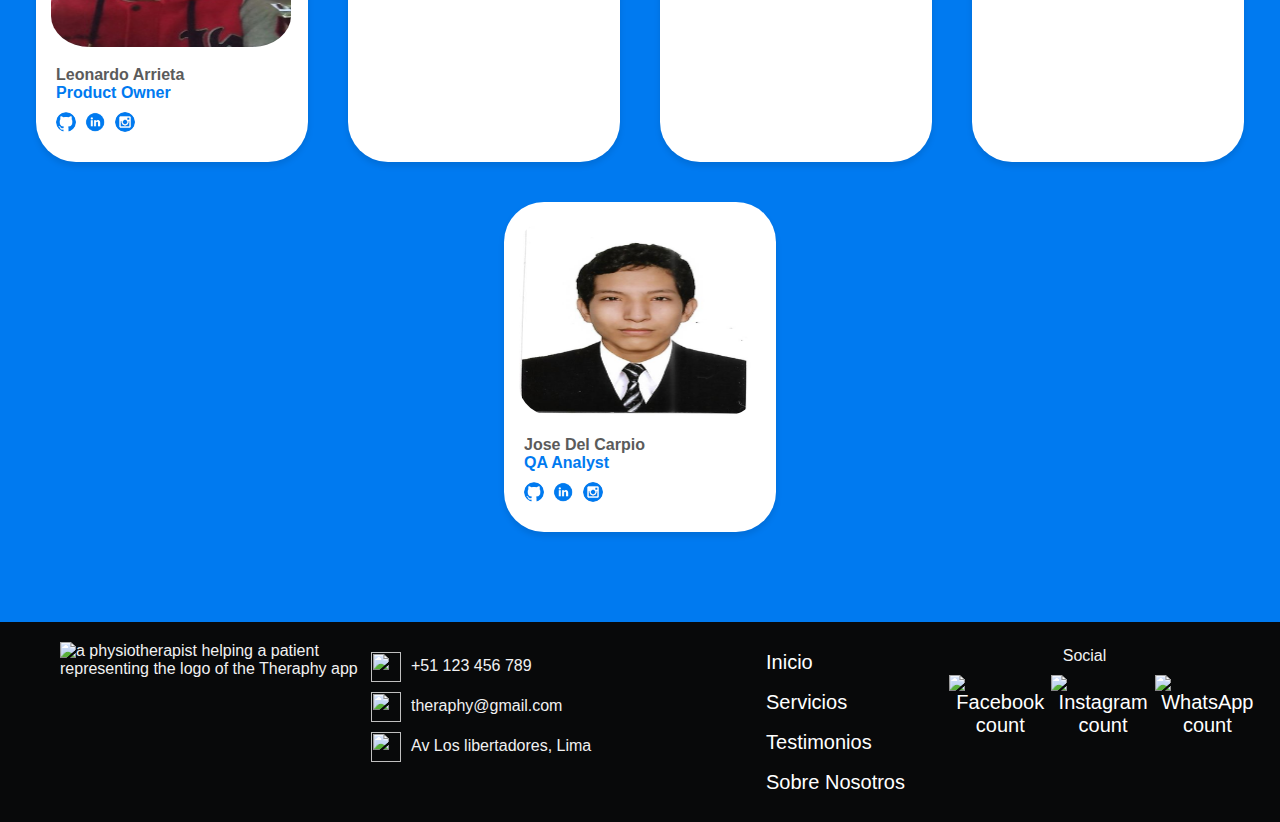
==== commit 548194ad: "fix" ====
--- a/index-spanish.html
+++ b/index-spanish.html
@@ -19,8 +19,7 @@
 
 </head>
 <body>
-
-<header>
+<header id="header">
     <ul class="nav-header">
         <li class="logo">
             <img src="Logo%20de%20Theraphy%202.png" alt="a mechanic with his tool representing the logo of the UrAssistant app">
@@ -34,270 +33,281 @@
         <i class="fas fa-bars"></i>
     </button>
     <nav class="nav-menu" >
-        <li class="item1"><a href="index.html#home">Inicio</a></li>
-        <li class="item2"><a href="index.html#services">Servicios</a></li>
-        <li class="item3"><a href="index.html#testimonials">Testimonios</a></li>
-        <li class="item4"><a href="index.html#about-team">Sobre Nosotros</a></li>
+        <li class="item1"><a href="#header">Inicio</a></li>
+        <li class="item2"><a href="#patient-services">Servicios</a></li>
+        <li class="item3"><a href="#about-product">Sobre Theraphy</a></li>
+        <li class="item4"><a href="#testimonials">Testimonios</a></li>
+        <li class="item5"><a href="#about-the-team">Sobre Nosotros</a></li>
         <li>
             <div class="idioma">
-                <span class="en">Español</span>
-                <input type="checkbox" class="check" name="yousendit2" id="yousendit2" value="1" onclick="return yousendit2();">
-                <span class="es">Inglés</span>
+                <span class="en">Ingles</span>
+                <input type="checkbox" class="check" name="yousendit" id="yousendit" value="1" onclick="return yousendit();">
+                <span class="es">Español</span>
             </div>
         </li>
     </nav>
 </header>
+
+
 <div class="hero-section container" id="home">
-
     <div class="box">
-        <div class="left">
+        <div class="hero-card">
+            <div class="card-content">
+                <h1 class="card-title">Una mejor opción para tu salud física a distancia</h1>
+                <h2 class="card-description">Acceda a terapias virtuales y citas de fisioterapia especializada para personas que no pueden asistir a fisioterapia presencial.</h2>
+                <a href="#" class="btn-rectangular">Empezar</a>
+            </div>
+        </div>
+    </div>
+</div>
+
+<section id="patient-services">
+    <div class="container">
+        <div class="titles">
+            <h1>Servicios</h1>
+            <h2>Servicios para Pacientes</h2>
+        </div>
+        <div class="cards-container">
             <div>
-                    <span class="title">
-                        Una mejor opciona para tu tratamiento físico a distancia
-                    </span>
-                <p>
-                    Vídeos de tratamientos y rehabilitaciones para las personas que no puede acudir a fisioterapia presencial. Además, consigue citas médicas con un fisioterapeuta especializado en tu problema.
-                </p>
-                <a target="_blank">
-                    Descargar
-                </a>
-            </div>
-        </div>
-
-        <div class="right">
+                <div class="card">
+                    <div class="card-image">
+                        <img src="assets/images/doctor.png" alt="Icono de Fisioterapeutas">
+                    </div>
+                    <div class="card-content">
+                        <h3 class="card-title">Larga lista de fisioterapeutas</h3>
+                        <p class="card-description">Cada vez son más los fisioterapeutas que se suman a Terapia. ¡Hay uno perfecto para ti, encuéntralo dentro de nuestra plataforma!</p>
+                    </div>
+                </div>
+                <div class="card">
+                    <div class="card-image">
+                        <img src="assets/images/ejercicio.png" alt="Icono de Fisioterapeutas">
+                    </div>
+                    <div class="card-content">
+                        <h3 class="card-title">La mejor terapia adecuada para ti</h3>
+                        <p class="card-description">Sea cual sea tu problema físico, tendrás una terapia con diversas rutinas y sesiones que te ayudarán a mejorar cada día.</p>
+                    </div>
+                </div>
+            </div>
             <div>
-                <img src="./assets/images/disabled people.png" alt="disabled-people">
-            </div>
-        </div>
-    </div>
-
-</div>
-
-<section id="services">
-    <section class="services" id="patient-services">
-        <div class="feature-services-begin">
-            <div class="feature-services-begin-rigth">
-                <h3 class="feature-title">Una larga lista de fisioterapeutas</h3>
-            </div>
-            <div class="feature-text">
-                <p>Cada vez son más los fisioterapeutas que se suman a Theraphy. ¡Hay uno perfecto para ti, encuéntralo dentro de nuestra plataforma!</p>
-            </div>
-        </div>
-        <div class="feature1-services">
-            <div class="feature1-image">
-                <img src="./assets/images/watching-therapies.png" alt="person watching therapies"  >
-            </div>
-            <div class="feature-text">
-                <h3 class="feature-title">Los mejores tratamientos adecuados para ti</h3>
-                <p>Sea cual sea tu problema físico, podrás encontrar diversas rutinas y sesiones que te ayudarán a mejorar cada día. Diferentes médicos significa múltiples tratamientos disponibles. Tú eliges cuándo y cómo, tu salud está en la palma de tu mano.</p>
-            </div>
-        </div>
-        <div class="feature2-services">
-            <div class="feature2-image">
-                <img src="./assets/images/calendar.png" alt="appointments calendar">
-            </div>
-            <div class="feature-text">
-                <h3 class="feature-title">Citas separadas con los mejores médicos</h3>
-                <p>¿No son suficientes los tratamientos virtuales para ti? Puedes separar citas médicas presenciales con los mejores doctores. Cada médico tiene reseñas que te ayudarán en tu búsqueda. ¿Y cómo obtienes tus diagnósticos? ¡Puedes verlos desde la propia plataforma!</p>
-            </div>
-        </div>
-
-    </section>
-
-    <div class="about-product container" id="about-product">
+                <div class="card">
+                    <div class="card-image">
+                        <img src="assets/images/calendario.png" alt="Icono de Fisioterapeutas">
+                    </div>
+                    <div class="card-content">
+                        <h3 class="card-title">Citas separadas con los mejores médicos.</h3>
+                        <p class="card-description">¿No te bastan los tratamientos virtuales? Podrás separar citas médicas presenciales con los mejores médicos.</p>
+                    </div>
+                </div>
+                <div class="card">
+                    <div class="card-image">
+                        <img src="assets/images/estadisticas.png" alt="Icono de Fisioterapeutas">
+                    </div>
+                    <div class="card-content">
+                        <h3 class="card-title">Evaluación de progreso</h3>
+                        <p class="card-description">Nuestros dispositivos iot te permiten obtener las métricas de tu condición física para que puedas conocer tu progreso.
+                        </p>
+                    </div>
+                </div>
+            </div>
+        </div>
+    </div>
+</section>
+
+<section id="about-product">
+
+    <div class="about-product container">
 
         <div class="box">
             <div class="left">
                 <div>
                     <span class="title">
-                        Sobre Therapy
+                        Sobre Theraphy
                     </span>
                     <p>
                         Te presentamos Theraphy, la mejor plataforma de tratamientos de fisioterapia. Contamos con terapias virtuales y presenciales, ¡entérate más con el video de nuestro producto!</p>
-                    <a target="_blank">
-                        Descargar
-                    </a>
+                    <a href="#" class="btn-rectangular">Empezar</a>
                 </div>
             </div>
 
             <div class="right">
                 <div>
-                    <iframe width="700" height="420" src="https://www.youtube.com/watch?v=nm8KRjABzzk" title="YouTube video player" frameborder="0" allow="accelerometer; autoplay; clipboard-write; encrypted-media; gyroscope; picture-in-picture" allowfullscreen></iframe>
-
-                </div>
-            </div>
-        </div>
-
-    </div>
-
-    <div class="physiotherapist container">
+                    <iframe width="700" height="420" src="https://www.youtube.com/embed/rEqjoSfbC3s" title="Video About The Product   Open Source" frameborder="0" allow="accelerometer; autoplay; clipboard-write; encrypted-media; gyroscope; picture-in-picture; web-share" allowfullscreen></iframe>
+                </div>
+            </div>
+        </div>
+
+    </div>
+
+</section>
+
+<section id="physiotherapist-services">
+
+    <div class="container">
 
         <div class="box">
             <div class="left">
                 <div>
-                    <span class="title">
-                        Si eres fisioterapeuta, puedes aplicar a nuestro programa de fisioterapeuta
-                    </span>
-                    <p>
-                        La terapia se preocupa por tus intereses. Conéctese con miles de pacientes y difunda su trabajo en todo el país. No te quedes en tu zona de confort, genera ganancias y ayuda a las personas que lo necesitan desde una sola aplicación.</p>
-                    <a href="#">
-                        Descargar ahora
-                    </a>
-                </div>
-            </div>
-
+            <span class="title">
+                Si eres fisioterapeuta, puedes postularte a nuestro programa de fisioterapeuta.
+            </span>
+                    <div class="expanding-section">
+                        <div class="expanding-item">
+                            <div class="expanding-title">
+                                <h3 class="feature-title">¿Quiere conectarse con pacientes de todo el país?</h3>
+                                <button class="expand-button">+</button>
+                            </div>
+                            <div class="expanding-content">
+                                <p>Theraphy se preocupa por tus intereses.
+                                </p>
+                                <ul>
+                                    <li> Conéctese con miles de pacientes y transmita su trabajo en todo el país. </li>
+                                    <li> No te quedes en tu zona de confort, genera ganancias y ayuda a las personas que lo necesitan desde una sola aplicación.</li>
+                                </ul>
+                            </div>
+                        </div>
+                        <div class="expanding-item">
+                            <div class="expanding-title">
+                                <h3 class="feature-title">¿Listo para aumentar tu visibilidad profesional?</h3>
+                                <button class="expand-button">+</button>
+                            </div>
+                            <div class="expanding-content">
+                                <ul>
+                                    <li> Cuantos más tratamientos subas, más usuarios verán tu contenido.
+                                    <li> Las visualizaciones son sinónimo de ganancias en nuestra plataforma.
+                                    <li> Miles de pacientes buscan tus servicios, la terapia te permite llegar a cada uno de ellos.
+                                </ul>
+                            </div>
+                        </div>
+                        <div class="expanding-item">
+                            <div class="expanding-title">
+                                <h3 class="feature-title">¿Necesita más pacientes en su agenda?</h3>
+                                <button class="expand-button">+</button>
+                            </div>
+                            <div class="expanding-content">
+                                <ul>
+                                    <li> No siempre hay pacientes presentes en su consultorio, puede conseguir más a través de Theraphy.
+                                    <li> Sólo acepta solicitudes de citas médicas con el horario y condiciones que desees.
+                                    <li> Encontrar pacientes ya no será un problema.
+                                </ul>
+                            </div>
+                        </div>
+                    </div>
+
+                </div>
+            </div>
             <div class="right">
                 <div>
                     <img src="./assets/images/physioterapist.png" alt="disabled-people">
-
-                </div>
-            </div>
-        </div>
-
-    </div>
-
-    <section class="services" id="physiotherapist-services">
-
-        <div class="feature1-services">
-            <div class="feature1-image">
-                <img src="./assets/images/physiotherapist%20using%20a%20computer.jpeg" alt="physiotherapist using a computer"  >
-            </div>
-            <div class="feature-text">
-                <h3 class="feature-title">¡Comparta sus tratamientos con nuestra comunidad y obtenga ganancias!</h3>
-                <p>Cuantos más tratamientos subas, más usuarios verán tu contenido. Las visualizaciones son sinónimo de ganancias en nuestra plataforma, miles de pacientes buscan tus servicios. La terapia te permite llegar a cada uno de ellos.</p>
-            </div>
-        </div>
-        <div class="feature2-services">
-            <div class="feature2-image">
-                <img src="./assets/images/physiotherapist%20_and_patient.jpeg" alt="appointments calendar">
-            </div>
-            <div class="feature-text">
-                <h3 class="feature-title">Obtenga citas presenciales con un horario de su elección</h3>
-                <p>No siempre hay pacientes presentes en su consultorio, puede obtener más a través de Theraphy. Solo acepta solicitudes de citas médicas con el horario y condiciones que usted desee. Encontrar pacientes ya no será un problema.</p>
-            </div>
-        </div>
-
-    </section>
+                    <a href="#" class="btn-rectangular">Aplicar</a>
+                </div>
+            </div>
+        </div>
+    </div>
 </section>
-
 
 <section id="testimonials">
     <h1>Testimonios</h1>
     <section id="testcards">
-        <div class="slide-container swiper">
-            <div class="slide-content">
-                <div class="card-wrapper swiper-wrapper">
-                    <div class="card swiper-slide">
-                        <div class="image-content">
-                            <span class="overlay"></span>
-
-                            <div class="card-image">
-                                <img src="./assets/images/teen.png" alt="Profile picture of a patient" class="card-img"><!--<img src="images/profile1.jpg" alt="" class="card-img">-->
-                            </div>
-                        </div>
-                        <div class="card-content">
-                            <h2 class="name">Martha Guerra - Paciente</h2>
-                            <p class="description">"En el mes que lo he usado ha ido bien y perfecto."</p>
-                        </div>
-                    </div>
-                </div>
-
-                <div class="swiper-button-next swiper-navBtn"></div>
-                <div class="swiper-button-prev swiper-navBtn"></div>
-                <div class="swiper-pagination"></div>
-            </div>
-        </div>
-
-        <div class="slide-container swiper">
-            <div class="slide-content">
-                <div class="card-wrapper swiper-wrapper">
-                    <div class="card swiper-slide">
-                        <div class="image-content">
-                            <span class="overlay"></span>
-
-                            <div class="card-image">
-                                <img src="./assets/images/physio.png" alt="Profile photo of the physiotherapist" class="card-img"><!--<img src="images/profile1.jpg" alt="" class="card-img">-->
-                            </div>
-                        </div>
-                        <div class="card-content">
-                            <h2 class="name">Felix Villanueva - Fisioterapeuta</h2>
-                            <p class="description">“En los meses que lo he usado me ha ido bien y perfecto”</p>
-                        </div>
-                    </div>
-                </div>
-
-                <div class="swiper-button-next swiper-navBtn"></div>
-                <div class="swiper-button-prev swiper-navBtn"></div>
-                <div class="swiper-pagination"></div>
-            </div>
-        </div>
-
-        <div class="slide-container swiper">
-            <div class="slide-content">
-                <div class="card-wrapper swiper-wrapper">
-                    <div class="card swiper-slide">
-                        <div class="image-content">
-                            <span class="overlay"></span>
-
-                            <div class="card-image">
-                                <img src="./assets/images/grandma.png" alt="Profile picture of a patient" class="card-img"><!--<img src="images/profile1.jpg" alt="" class="card-img">-->
-                            </div>
-                        </div>
-                        <div class="card-content">
-                            <h2 class="name">Scarlet Rivas - Paciente</h2>
-                            <p class="description">“En los meses que lo he usado me ha ido bien y perfecto”</p>
-                        </div>
-                    </div>
-                </div>
-
-                <div class="swiper-button-next swiper-navBtn"></div>
-                <div class="swiper-button-prev swiper-navBtn"></div>
-                <div class="swiper-pagination"></div>
-            </div>
-        </div>
+        <div class="testimonial-card">
+            <img src="assets/images/grandma.png" alt="Foto de perfil" class="testimonial-avatar">
+            <div class="testimonial-content">
+                <p>Theraphy hizo que encontrar al fisioterapeuta adecuado fuera muy sencillo. ¡Gran aplicación!</p>
+                <p class="testimonial-name">- Martha Guerra (Paciente)</p>
+            </div>
+        </div>
+
+        <div class="testimonial-card">
+            <img src="assets/images/teen.png" alt="Foto de perfil" class="testimonial-avatar">
+            <div class="testimonial-content">
+                <p>Me encanta la conveniencia de los tratamientos en video en Theraphy. ¡Altamente recomendado!</p>
+                <p class="testimonial-name">- David W. (Paciente)</p>
+            </div>
+        </div>
+
+        <div class="testimonial-card">
+            <img src="assets/images/physiotherapist using a computer.jpeg" alt="Foto de perfil" class="testimonial-avatar">
+            <div class="testimonial-content">
+                <p>Theraphy amplió significativamente mi base de pacientes. Excelente plataforma!</p>
+                <p class="testimonial-name">- Dr. Patel (Fisioterapeuta)</p>
+            </div>
+        </div>
+
+        <div class="testimonial-card">
+            <img src="assets/images/physio.png" alt="Foto de perfil" class="testimonial-avatar">
+            <div class="testimonial-content">
+                <p>Theraphy me da control sobre las citas. ¡Un cambio de juego para mi práctica!</p>
+                <p class="testimonial-name">- Maria L. (Fisioterapeuta)</p>
+            </div>
+        </div>
+        <!-- Repite el bloque anterior para las demás tarjetas -->
+
     </section>
 </section>
 
-<section id="about-team">
-    <h1>Sobre el equipo</h1>
-    <p>El equipo detrás de Theraphy quiere presentarse contigo</p>
-
-    <div class="team-div">
-
-        <div class="team-video">
-            <iframe width="500" height="300" src="https://www.youtube.com/watch?v=nm8KRjABzzk" title="YouTube video player" frameborder="0" allow="accelerometer; autoplay; clipboard-write; encrypted-media; gyroscope; picture-in-picture" allowfullscreen></iframe>
-        </div>
-
-    <div class="team-photos">
-        <ul class="team-photos_top">
-            <li>
-               <img src="assets/images/leonardo.png" alt="team member called Leonardo Arrieta"></a>
-                <h3>Leonardo Arrieta</h3>
-            </li>
-            <li>
-               <img src="assets/images/luis.png" alt="team member called Luis Pineda"></a>
-                <h3>Luis Pineda</h3>
-            </li>
-            <li>
-               <img src="assets/images/gabriel.jpg" alt="team member called Gabriel Gómez"></a>
-                <h3>Gabriel Gomez</h3>
-            </li>
-        </ul>
-
-        <ul class="team-photos_bottom">
-            <li>
-                <img src="assets/images/maria.jpg" alt="team member called Maria Ahuanari"></a>
-                <h3>Maria Ahuanari</h3>
-            </li>
-            <li>
-                <img src="assets/images/jose.jpg" alt="team member called Jose Del Carpio"></a>
-                <h3>Jose Del Carpio</h3>
-            </li>
-        </ul>
-    </div>
-
+<section id="about-the-team" >
+    <h1>Sobre Nosotros</h1>
+    <h2>El equipo detrás de Theraphy quiere presentarse ante ti</h2>
+
+    <div class="team-cards">
+        <!-- Primera fila de tarjetas -->
+        <div class="team-card">
+            <img src="assets/images/leonardo.png" alt="Foto del integrante" class="team-avatar">
+            <p class="team-name">Leonardo Arrieta</p>
+            <p class="team-position">Product Owner</p>
+            <div class="team-social-icons">
+                <a href="https://github.com/leonardoarrieta30" target="_blank"><img src="assets/images/github-logo.png" alt="GitHub" class="social-icon"></a>
+                <a href="https://www.linkedin.com/in/leo-arrieta-2199271b5/" target="_blank"><img src="assets/images/linkedin-logo.png" alt="LinkedIn" class="social-icon"></a>
+                <a href="https://www.instagram.com/leonardo_arrieta30/" target="_blank"><img src="assets/images/instagram-logo.png" alt="Instagram" class="social-icon"></a>
+            </div>
+        </div>
+
+        <div class="team-card">
+            <img src="assets/images/luis.png" alt="Foto del integrante" class="team-avatar">
+            <p class="team-name">Luis Pineda</p>
+            <p class="team-position">Scrum Master</p>
+            <div class="team-social-icons">
+                <a href="https://github.com/LuisPineda05" target="_blank"><img src="assets/images/github-logo.png" alt="GitHub" class="social-icon"></a>
+                <a href="https://www.linkedin.com/in/luis-pineda-ugás-b55762215/" target="_blank"><img src="assets/images/linkedin-logo.png" alt="LinkedIn" class="social-icon"></a>
+                <a href="https://www.instagram.com/luispineda.03/" target="_blank"><img src="assets/images/instagram-logo.png" alt="Instagram" class="social-icon"></a>
+            </div>
+        </div>
+
+        <div class="team-card">
+            <img src="assets/images/gabriel.jpg" alt="Foto del integrante" class="team-avatar">
+            <p class="team-name">Cristhian Gomez</p>
+            <p class="team-position">Developer</p>
+            <div class="team-social-icons">
+                <a href="https://github.com/GabrielGomezDlc" target="_blank"><img src="assets/images/github-logo.png" alt="GitHub" class="social-icon"></a>
+                <a href="https://www.linkedin.com/in/cristhian-gómez-de-la-cruz-2713a6237/" target="_blank"><img src="assets/images/linkedin-logo.png" alt="LinkedIn" class="social-icon"></a>
+                <a href="https://www.instagram.com/gabriel.gzdl/" target="_blank"> <img src="assets/images/instagram-logo.png" alt="Instagram" class="social-icon"></a>
+            </div>
+        </div>
+        <div class="team-card">
+            <img src="assets/images/maria.jpg" alt="Foto del integrante" class="team-avatar">
+            <p class="team-name">Maria Ahuanari</p>
+            <p class="team-position">UX/UI Designer</p>
+            <div class="team-social-icons">
+                <a href="https://github.com/MariaAhuanari" target="_blank"><img src="assets/images/github-logo.png" alt="GitHub" class="social-icon"></a>
+                <a href="https://www.linkedin.com/in/maria-alexandra-ahuanari-murayari-942b02266/" target="_blank"><img src="assets/images/linkedin-logo.png" alt="LinkedIn" class="social-icon"></a>
+                <a href="https://www.instagram.com/callmetraya/" target="_blank"><img src="assets/images/instagram-logo.png" alt="Instagram" class="social-icon"></a>
+            </div>
+        </div>
+        <div class="team-card">
+            <img src="assets/images/jose.jpg" alt="Foto del integrante" class="team-avatar">
+            <p class="team-name">Jose Del Carpio</p>
+            <p class="team-position">QA Analyst</p>
+            <div class="team-social-icons">
+                <a href="https://github.com/JaredD30" target="_blank"><img src="assets/images/github-logo.png" alt="GitHub" class="social-icon"></a>
+                <a href="https://www.linkedin.com/in/josé-fabricio-jared-del-carpio-lopez-a3b766250/" target="_blank"><img src="assets/images/linkedin-logo.png" alt="LinkedIn" class="social-icon"></a>
+                <a href="https://www.instagram.com/josefabricio3007/" target="_blank"><img src="assets/images/instagram-logo.png" alt="Instagram" class="social-icon"></a>
+            </div>
+        </div>
+    </div>
+</section>
+
+<div id="scroll-to-top">
+    <button id="scroll-top-button">↑</button>
 </div>
-</section>
 
 
 <footer class="footer">
@@ -305,8 +315,8 @@
         <div class="column1">
             <nav class="nav2">
                 <ul class="nav-footer">
-                    <li class="logo2">
-                        <img src="./assets/images/Logo.png" alt="a physiotherapist helping a patient representing the logo of the Theraphy app">
+                    <li >
+                        <img class="logo2" src="./assets/images/Logo.png" alt="a physiotherapist helping a patient representing the logo of the Theraphy app">
                     </li>
                 </ul>
 
@@ -316,7 +326,7 @@
         <div class="column2">
             <div class="row">
                 <img src="./assets/images/call.png" alt="">
-                <label>+51123456789</label>
+                <label>+51 123 456 789</label>
             </div>
             <div class="row">
                 <img src="./assets/images/mail.png" alt="">
@@ -332,16 +342,16 @@
         <div class="column3">
             <ul class="options">
                 <li class="options-item">
-                    <a href="index.html#home" class="options-item-link options-link">Inicio</a>
+                    <a href="index.html#header" class="options-item-link options-link">Inicio</a>
                 </li>
                 <li class="options-item">
-                    <a href="index.html#services" class="options-item-link options-link">Servicios</a>
+                    <a href="index.html#patient-services" class="options-item-link options-link">Servicios</a>
                 </li>
                 <li class="options-item">
                     <a href="index.html#testimonials" class="options-item-link options-link">Testimonios</a>
                 </li>
                 <li class="options-item">
-                    <a href="index.html#about-team" class="options-item-link options-link">Sobre Nosotros</a>
+                    <a href="index.html#about-the-team" class="options-item-link options-link">Sobre Nosotros</a>
                 </li>
             </ul>
 
@@ -375,5 +385,70 @@
 
 </body>
 <script src="assets/scripts/main.js" type="text/javascript"></script>
-
+<script>
+    // Variable para realizar un seguimiento del botón actualmente abierto
+    let currentOpenButton = null;
+
+    // Función para expandir o contraer el cuadro de descripción
+    function toggleDescription(button) {
+        const item = button.parentElement.parentElement; // Busca el elemento .expanding-item
+        const content = item.querySelector('.expanding-content');
+
+        // Si hay un botón abierto previamente, ciérralo
+        if (currentOpenButton && currentOpenButton !== button) {
+            const currentItem = currentOpenButton.parentElement.parentElement;
+            const currentContent = currentItem.querySelector('.expanding-content');
+            currentContent.classList.remove("expanded");
+        }
+
+        content.classList.toggle("expanded");
+
+        // Actualiza el botón actualmente abierto
+        currentOpenButton = button;
+    }
+
+    // Agregar eventos click a los botones de expansión
+    const expandButtons = document.querySelectorAll(".expand-button");
+    expandButtons.forEach((button) => {
+        button.addEventListener("click", () => {
+            toggleDescription(button);
+        });
+    });
+
+    // Función para el desplazamiento suave
+    function scrollToSection(targetId) {
+        const targetElement = document.getElementById(targetId);
+
+        if (targetElement) {
+            window.scrollTo({
+                top: targetElement.offsetTop,
+                behavior: "smooth"
+            });
+        }
+    }
+
+    // Agregar un evento de clic a los enlaces del menú
+    const navLinks = document.querySelectorAll(".nav-menu a");
+    navLinks.forEach(function (link) {
+        link.addEventListener("click", function (e) {
+            e.preventDefault();
+            const targetId = this.getAttribute("href").substring(1);
+            scrollToSection(targetId);
+        });
+    });
+
+    // Obtener el botón y la etiqueta del encabezado
+    const scrollTopButton = document.getElementById('scroll-top-button');
+    const header = document.getElementById('header');
+
+    // Función para el desplazamiento suave
+    function scrollToHeader() {
+        header.scrollIntoView({
+            behavior: 'smooth'
+        });
+    }
+
+    // Agregar un evento de clic al botón
+    scrollTopButton.addEventListener('click', scrollToHeader);
+</script>
 </html>
--- a/assets/styles/styles.css
+++ b/assets/styles/styles.css
@@ -190,16 +190,16 @@
 }
 
 
-@media (max-width: 1000px) {
+@media (max-width: 800px)   {
     header {
         padding: 10px 30px;
     }
 }
 
-@media (max-width: 900px) {
+@media (max-width: 1300px)  {
 
     header h2 {
-        margin-bottom: 15px;
+        margin-bottom: 10px;
     }
 
     a
@@ -316,9 +316,11 @@
 
 
 /* Consulta de medios para tabletas */
-@media screen and (max-width: 768px) {
+@media (max-width: 800px) and (min-width:200px) {
     .hero-card {
         padding: 10px; /* Ajusta el relleno para dispositivos más pequeños */
+        width: 300px;
+        margin-left: 50px;
     }
 
     .card-title {
@@ -331,18 +333,26 @@
 
     .btn-rectangular {
         padding: 12px 30px; /* Ajusta el padding para tabletas */
-        font-size: 14px; /* Tamaño de fuente más pequeño para tabletas */
+        font-size: 10px; /* Tamaño de fuente más pequeño para tabletas */
+        width: 60px;
     }
 }
 
 /* Consulta de medios para smartphones */
-@media screen and (max-width: 480px) {
+@media (max-width: 1300px) and (min-width:800px) {
+    .hero-card {
+        padding: 10px; /* Ajusta el relleno para dispositivos más pequeños */
+        width: 450px;
+        margin-left: 50px;
+    }
+
     .card-title {
-        font-size: 20px; /* Tamaño de fuente más pequeño para smartphones */
-    }
+        font-size: 25px; /* Tamaño de fuente más pequeño para smartphones */
+    }
+
 
     .card-description {
-        font-size: 12px; /* Tamaño de fuente más pequeño para smartphones */
+        font-size: 14px; /* Tamaño de fuente más pequeño para smartphones */
     }
 
     .btn-rectangular {
@@ -513,6 +523,60 @@
     height:25vw
 }
 
+/* Estilos para tabletas (ancho de pantalla entre 800px y 1300px) */
+@media screen and (max-width: 1300px) and (min-width: 800px) {
+    #patient-services .cards-container {
+        flex-direction: column; /* Cambia a disposición de columna en tabletas */
+        max-width: 80%; /* Reduzca el ancho máximo */
+        margin-left: auto;
+        margin-right: auto; /* Centra la sección */
+
+    }
+
+    #patient-services .card {
+        width: 100%; /* Ocupa todo el ancho disponible */
+        max-width: none; /* Restablece el ancho máximo */
+        margin: 20px 0; /* Cambia el margen vertical */
+    }
+}
+
+/* Estilos para smartphones (ancho de pantalla menor a 800px) */
+@media screen and (max-width: 800px) {
+    #patient-services .titles h1 {
+        font-size: 32px; /* Tamaño de fuente más pequeño para smartphones */
+        margin-top: 40px; /* Ajusta el margen superior */
+    }
+
+    #patient-services .titles h2 {
+        font-size: 28px; /* Tamaño de fuente más pequeño para smartphones */
+        margin-bottom: 30px; /* Ajusta el margen inferior */
+    }
+
+    #patient-services .cards-container {
+        flex-direction: column; /* Cambia a disposición de columna en smartphones */
+        max-width: 80%; /* Reduzca el ancho máximo */
+        margin-left: auto;
+        margin-right: auto; /* Centra la sección */
+    }
+
+    #patient-services .card {
+        width: 100%; /* Ocupa todo el ancho disponible */
+        max-width: none; /* Restablece el ancho máximo */
+        margin: 20px 0 ; /* Cambia el margen vertical */
+    }
+
+    #patient-services .card-content {
+        text-align: center; /* Centra el contenido en smartphones */
+    }
+
+    #patient-services .card-title {
+        font-size: 22px; /* Tamaño de fuente más pequeño para smartphones */
+    }
+
+    #patient-services .card-description {
+        font-size: 16px; /* Tamaño de fuente más pequeño para smartphones */
+    }
+}
 
 /*About Product**/
 .about-product{
@@ -564,30 +628,92 @@
     font-size: 20px;
 }
 
-@media (max-width: 800px) and (min-width:200px) {
+/* Estilos para tabletas (ancho de pantalla entre 800px y 1300px) */
+@media screen and (max-width: 1300px) and (min-width: 800px) {
+    .about-product{
+        height: 700px;
+    }
+
+    #about-product .left {
+        min-width: 40%; /* Ajusta el ancho mínimo del lado izquierdo */
+        margin-right: 5vw; /* Reduce el margen derecho */
+    }
+
+    #about-product .left .title {
+        font-size: 45px; /* Tamaño de fuente más pequeño para tabletas */
+    }
+
+    #about-product .left p {
+        font-size: 18px; /* Tamaño de fuente más pequeño para tabletas */
+    }
+
+    #about-product .btn-rectangular {
+        width: 90px; /* Reduzca el ancho del botón rectangular */
+        font-size: 16px; /* Tamaño de fuente más pequeño para tabletas */
+    }
+
+    #about-product .right {
+        min-width: 50%; /* Ajusta el ancho mínimo del lado derecho */
+    }
+
     #about-product iframe {
-        height: 150px;
-        width: 200px;
-    }
-}
-@media (max-width: 1300px) and (min-width:800px) {
+        height: 400px; /* Ajuste la altura del iframe */
+        width: 500px;
+        margin-right: 80px;
+
+    }
+}
+
+/* Estilos para smartphones (ancho de pantalla menor a 800px) */
+@media screen and (max-width: 800px) {
+
+    .about-product{
+        height: 630px;
+    }
+
+    #about-product .left {
+        min-width: 80%; /* Ajusta el ancho mínimo del lado izquierdo para smartphones */
+        margin-right: 0; /* Elimina el margen derecho */
+    }
+
+    #about-product .left .title {
+        font-size: 35px; /* Tamaño de fuente más pequeño para smartphones */
+    }
+
+    #about-product .left p {
+        font-size: 19px; /* Tamaño de fuente más pequeño para smartphones */
+        margin-right: 50px;
+    }
+
+    #about-product .btn-rectangular {
+        width: 80px; /* Reduzca el ancho del botón rectangular para smartphones */
+        font-size: 14px; /* Tamaño de fuente más pequeño para smartphones */
+    }
+
+    #about-product .right {
+        min-width: 100%; /* Ajusta el ancho mínimo del lado derecho para smartphones */
+    }
+
+    #about-product .box{
+        display: table-column;
+    }
+
     #about-product iframe {
-        height: 250px;
-        width: 450px;
-    }
-
-
+        align-self: center;
+        margin-top: 50px;
+        height: 200px; /* Ajuste la altura del iframe para smartphones */
+        width: 100%; /* Ocupa todo el ancho disponible */
+        max-width: none; /* Restablece el ancho máximo */
+    }
 }
 
 /*Physiotherapist section**/
 
 #physiotherapist-services {
     background-color: rgb(255, 255, 255);
-    height: 48vw;
+    height: 850px;
     padding-top: 110px;
 }
-
-
 
 #physiotherapist-services .right{
     min-width: 50%;
@@ -605,11 +731,9 @@
 #physiotherapist-services .left{
 
     display: flex;
-
     color: black;
     min-width: 45%;
-    margin-left: 2vw;
-    margin-right: 0vw;
+
 }
 
 #physiotherapist-services .left .title{
@@ -622,7 +746,7 @@
 
 
 #physiotherapist-services .btn-rectangular{
-    padding:25px 60px;
+
     background-color: #007AF0;
     color: #ffffff;
     border-radius: 50px;
@@ -656,7 +780,6 @@
     padding: 10px;
     border-radius: 5px;
     overflow: hidden;
-    cursor: pointer;
 }
 
 
@@ -664,7 +787,6 @@
     display: flex;
     justify-content: space-between;
     align-items: center; /* Alinea verticalmente el contenido en el centro */
-    cursor: pointer;
 
 }
 
@@ -705,13 +827,135 @@
     list-style: inherit;
 }
 
+/* Estilos para pantallas grandes (más de 1300px) */
+@media (max-width: 1300px) and (min-width: 800px) {
+
+    #physiotherapist-services{
+        height: 780px;
+    }
+
+    #physiotherapist-services .box{
+        width: 380px;
+
+    }
+
+    #physiotherapist-services .container {
+        flex-direction: column;
+        align-items: start;
+        justify-content: left;
+    }
+
+    #physiotherapist-services .right {
+        min-width: 100%;
+        margin-left: 300px;
+    }
+
+    #physiotherapist-services .right img {
+        width: 430px; /* Ajusta el tamaño de la imagen */
+        height: 600px; /* Mantén la proporción */
+        margin: 0 auto; /* Centra la imagen horizontalmente */
+    }
+
+    #physiotherapist-services .left {
+        min-width: 100%;
+        text-align: start;
+    }
+
+    #physiotherapist-services .left .title{
+        font-size:45px;
+
+    }
+
+    #physiotherapist-services .btn-rectangular {
+        margin-left: 0; /* Elimina el margen izquierdo */
+    }
+
+    /* Estilos para los elementos expandibles */
+    .expanding-item {
+        width: 100%; /* Ajusta el ancho de los elementos expandibles */
+        padding: 10px;
+    }
+
+    .expand-button {
+        margin-left: auto; /* Mueve el botón al extremo derecho */
+
+    }
+
+    .feature-title{
+        font-size: 18px;
+    }
+
+    .expanding-content{
+        font-size: 14px;
+    }
+}
+
+/* Estilos para pantallas pequeñas (menos de 800px) */
+@media (max-width: 800px) and (min-width: 200px) {
+
+    #physiotherapist-services{
+        height: 1200px;
+    }
+
+    #physiotherapist-services .box{
+        width: 500px;
+        display: table-column;
+        align-content: start;
+    }
+
+    #physiotherapist-services .container {
+        align-items: center;
+        justify-content: center;
+    }
+    #physiotherapist-services .right{
+
+    }
+
+    #physiotherapist-services .right img {
+        margin-top: 50px;
+        width: 300px; /* Ajusta el tamaño de la imagen al ancho de la pantalla */
+        height: 350px;
+        border-radius: 20px;
+
+    }
+
+    #physiotherapist-services .left {
+      width: 300px;
+    }
+
+    #physiotherapist-services .left .title{
+        font-size:35px;
+
+    }
+
+
+    #physiotherapist-services .btn-rectangular {
+
+        width: 70px;
+        height:20px;
+        font-size: 14px;
+
+    }
+
+    /* Estilos para los elementos expandibles */
+    .expanding-item {
+        width: 400px; /* Ajusta el ancho de los elementos expandibles */
+        padding: 10px;
+    }
+
+    .expand-button {
+        margin-left: auto; /* Mueve el botón al extremo derecho */
+
+    }
+}
+
 
 /*Testimonials*/
 
 #testimonials h1 {
     text-align: center;
     padding-top: 60px;
-    margin-bottom: 80px;
+    margin-bottom: 40px;
     color: #007AF0;
     font-weight: bold;
     font-size: 40px;
@@ -771,17 +1015,85 @@
     right: 20px;
 }
 
-@media screen and (max-width: 768px) {
-    .name {
-        font-size: 15px;
-    }
-    .slide-content{
-        margin: 0 10px;
-    }
-    .swiper-navBtn{
-        display: none;
-    }
-}
+/* Estilos para pantallas grandes (más de 1300px) */
+@media (max-width: 1300px) and (min-width: 800px) {
+    #testimonials h1 {
+        font-size: 36px; /* Reduce el tamaño del título */
+        margin-top: 40px; /* Ajusta el espacio superior */
+        margin-bottom: 60px;
+    }
+    #testimonials {
+        height: 700px;
+    }
+
+    .testimonial-card {
+        width: calc(50% - 100px); /* Dos columnas en pantalla grande */
+        height: 200px;
+        margin: 10px; /* Espacio entre las tarjetas */
+    }
+
+    .testimonial-content {
+        position: static; /* Coloca el contenido en su posición original */
+        margin-top: 70px;
+        margin-left: 50px;
+        text-align: center; /* Centra el texto */
+    }
+
+    .testimonial-content p {
+        font-size: 16px; /* Reduce el tamaño del texto */
+        margin-bottom: 10px;
+    }
+
+    .testimonial-name {
+        font-weight: bold;
+        margin: 0 auto; /* Centra el nombre horizontalmente */
+        color: #007AF0;
+    }
+
+    .testimonial-avatar {
+        width: 40px;
+        height: 40px;
+    }
+}
+
+/* Estilos para pantallas pequeñas (menos de 800px) */
+@media (max-width: 800px) and (min-width: 200px) {
+    #testimonials h1 {
+        font-size: 28px; /* Reduce aún más el tamaño del título */
+        margin-top: 20px; /* Ajusta el espacio superior */
+        margin-bottom: 40px;
+    }
+
+    .testimonial-card {
+        width: calc(100% - 20px); /* Una columna en pantalla pequeña */
+        height: 150px; /* Ajusta la altura automáticamente */
+        margin-bottom: 20px;
+    }
+
+    .testimonial-content {
+        position: static; /* Coloca el contenido en su posición original */
+        margin-top: 60px;
+        margin-left: 50px;
+        text-align: center; /* Centra el texto */
+    }
+
+    .testimonial-content p {
+        font-size: 16px; /* Reduce el tamaño del texto */
+        margin-bottom: 10px;
+    }
+
+    .testimonial-name {
+        font-weight: bold;
+        margin: 0 auto; /* Centra el nombre horizontalmente */
+        color: #007AF0;
+    }
+
+    .testimonial-avatar {
+        width: 40px;
+        height: 40px;
+    }
+}
+
 
 /*About the TEam*/
 #about-the-team {
@@ -813,8 +1125,10 @@
 }
 
 .team-card {
-    width: calc(33.33% - 300px);
-    height: 400px;
+    min-width:258px;
+    max-width:258px;
+    width: calc(33.33% - 250px);
+    height: 350px;
     margin: 20px;
     background-color: #ffffff;
     border-radius: 40px;
@@ -824,8 +1138,8 @@
 
 
 .team-avatar {
-    width: 230px;
-    height: 250px;
+    width: 227px;
+    height: 200px;
     padding: 15px;
     border-radius: 20%;
 }
@@ -864,22 +1178,79 @@
     margin-top: 20px;
 }
 
-@media (max-width: 800px) and (min-width:200px) {
-
-    #about-team .team-div{
-        display: flex;
-        flex-direction: column;
-    }
+/* Estilos para pantallas grandes (más de 1300px) */
+@media (max-width: 1300px) and (min-width: 800px) {
+    #about-the-team h1 {
+        font-size: 36px; /* Reduce el tamaño del título */
+    }
+
+    .team-card {
+        min-width:272px;
+        max-width:272px;
+        width: calc(25% - 20px); /* Cuatro columnas en pantalla grande */
+        height: 330px;
+    }
+
+    .team-avatar {
+        width: 240px; /* Reduce el tamaño de las imágenes de perfil */
+        height: 200px;
+    }
+
+    .team-name,
+    .team-position {
+        font-size: 16px; /* Reduce el tamaño del texto */
+        margin-left: 20px;
+    }
+
+    .team-social-icons {
+        margin-left: 20px;
+    }
+
+    .social-icon {
+        width: 20px; /* Reduce el tamaño de los íconos sociales */
+        height: 20px;
+    }
+
     #about-team iframe {
+        height: 200px; /* Ajusta el tamaño del iframe */
+        width: 350px;
+    }
+}
+
+/* Estilos para pantallas pequeñas (menos de 800px) */
+@media (max-width: 800px) and (min-width: 200px) {
+    #about-the-team h1 {
+        font-size: 28px; /* Reduce aún más el tamaño del título */
+    }
+
+    .team-card {
+        min-width:239px;
+        max-width:239px;
+        width: calc(40% - 20px); /* Dos columnas en pantalla pequeña */
+        height: 280px;
+    }
+
+    .team-avatar {
+        width: 207px; /* Reduce el tamaño de las imágenes de perfil */
         height: 150px;
+    }
+
+    .team-name,
+    .team-position {
+        font-size: 14px; /* Reduce el tamaño del texto */
+    }
+
+    .team-social-icons {
+    }
+
+    .social-icon {
+        width: 18px; /* Reduce el tamaño de los íconos sociales */
+        height: 18px;
+    }
+
+    #about-team iframe {
+        height: 150px; /* Ajusta el tamaño del iframe */
         width: 300px;
-        margin-top: 25px;
-    }
-}
-@media (max-width: 1300px) and (min-width:800px) {
-    #about-team iframe {
-        height: 250px;
-        width: 450px;
     }
 }
 
